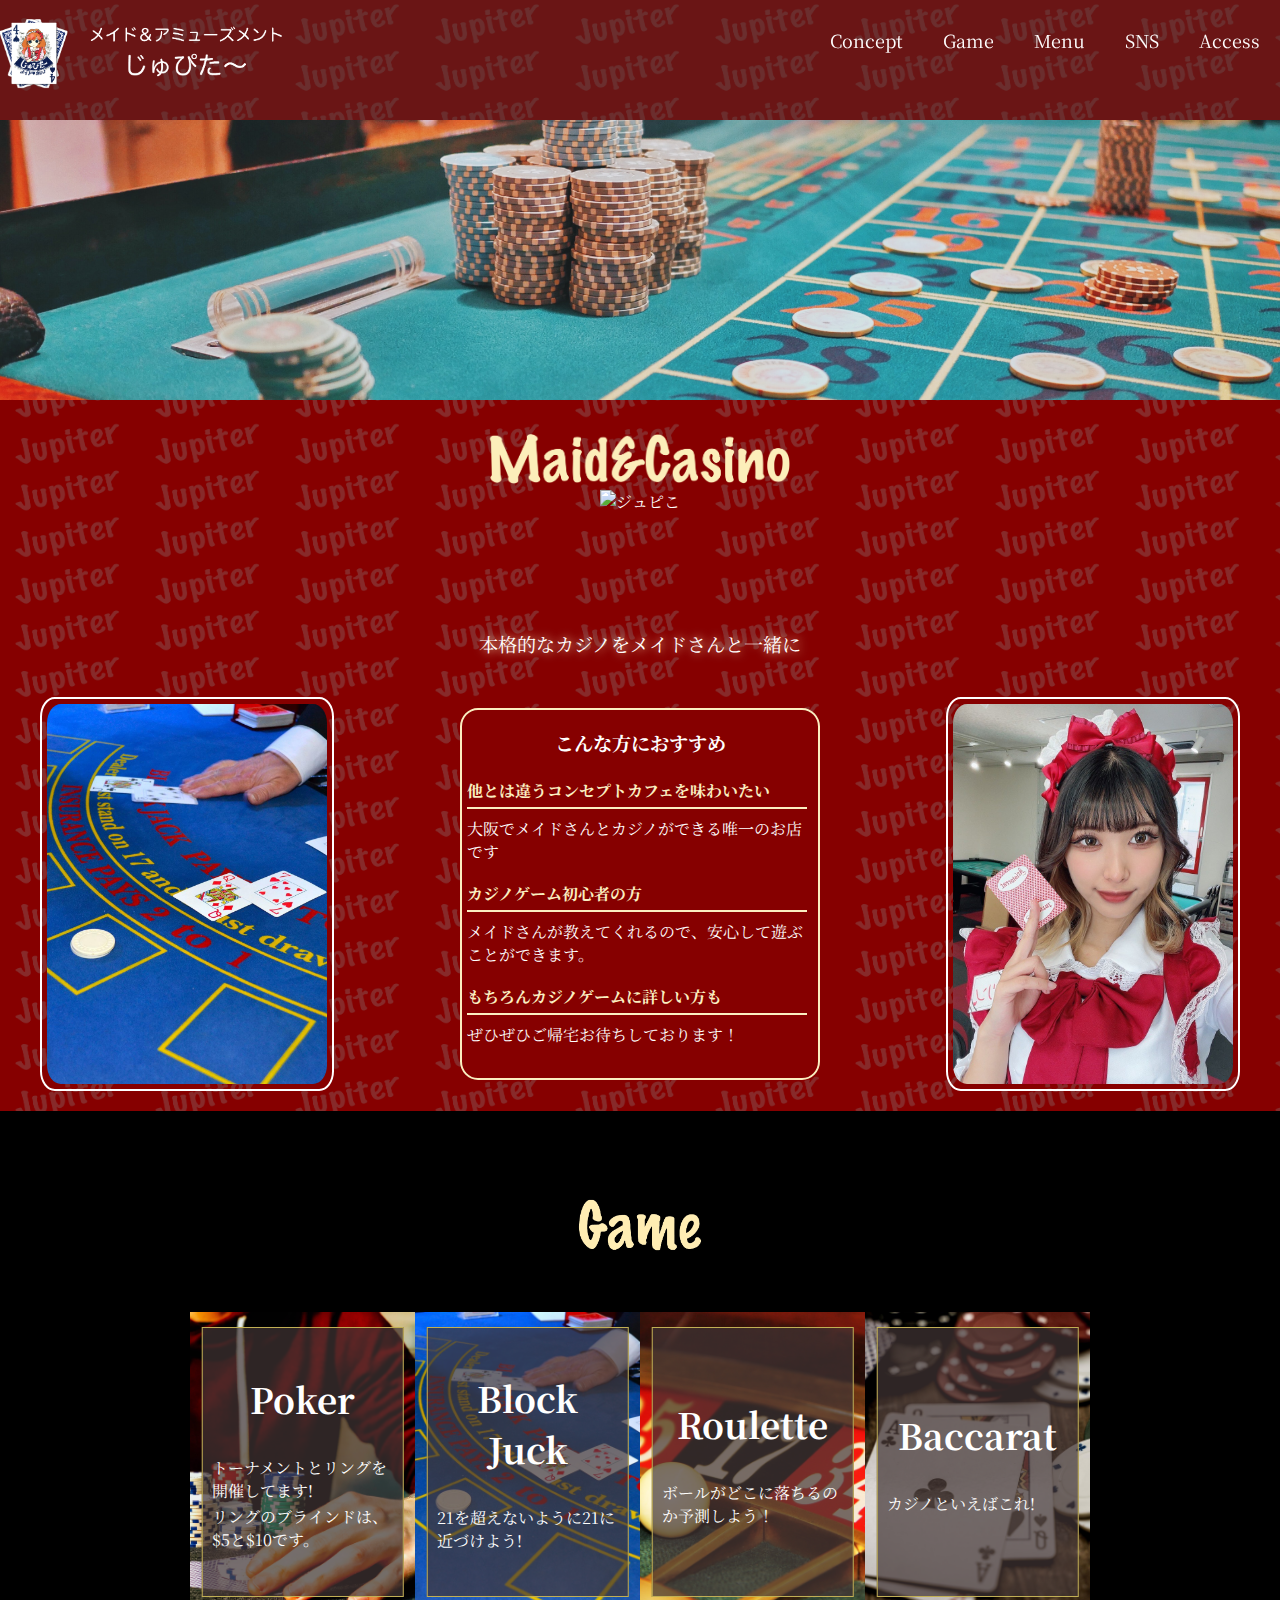
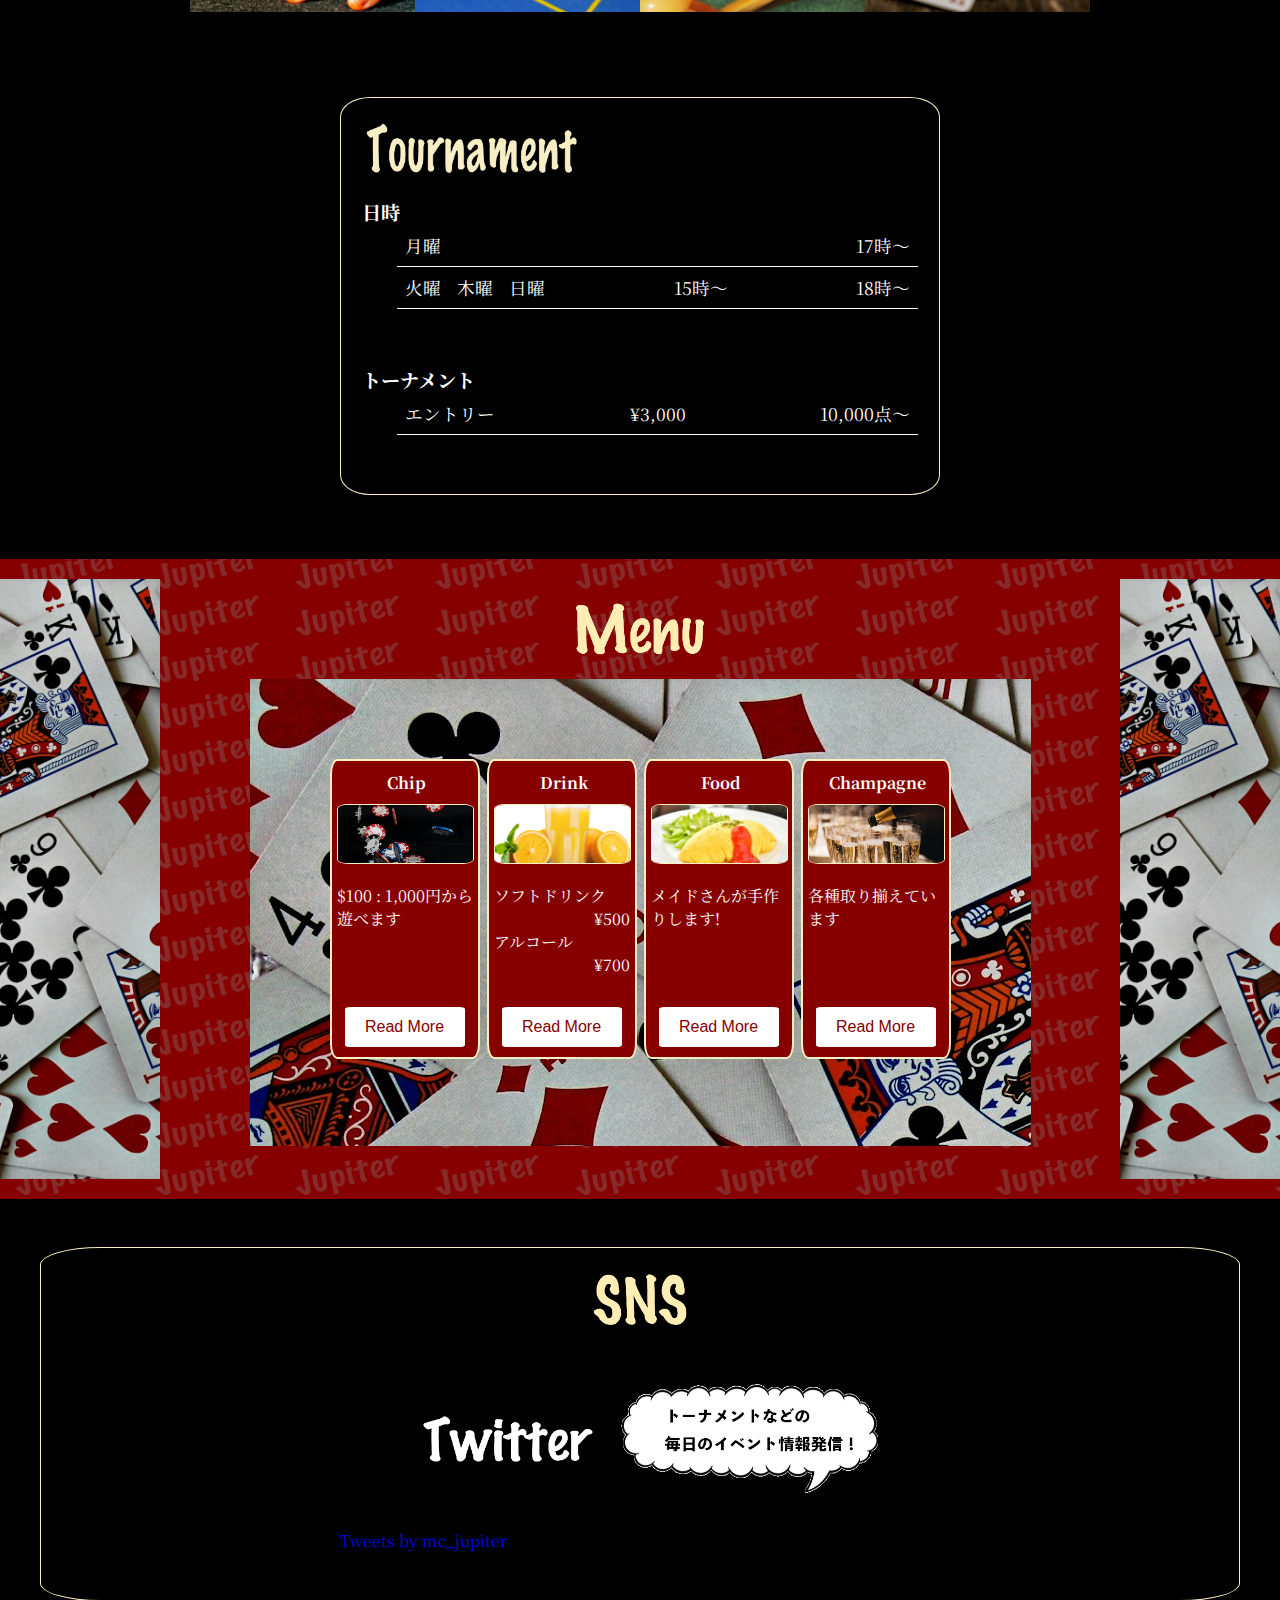
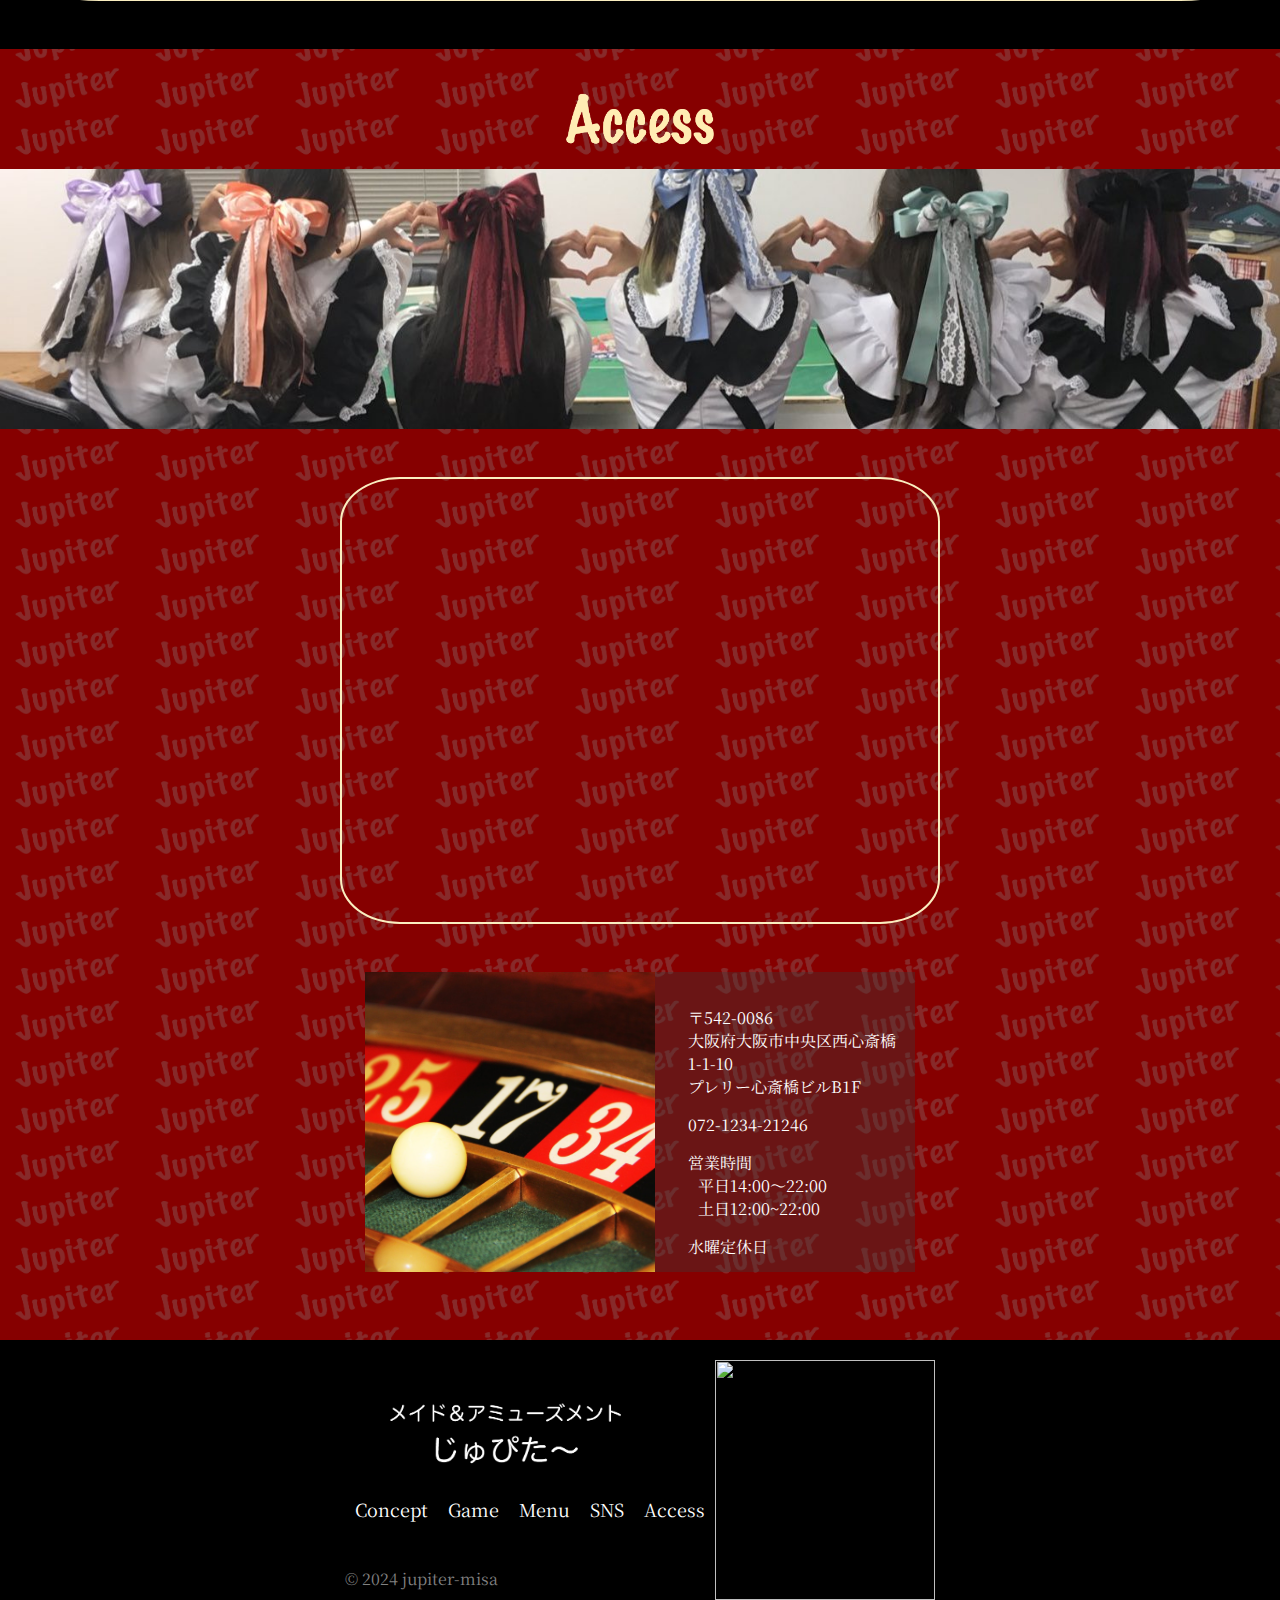
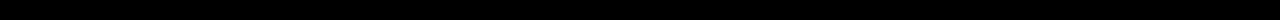
==== index.html @ d0848c35 "Add files via upload" ====
<!DOCTYPE html>
<html lang="en">
<head>
    <meta charset="UTF-8">
    <meta http-equiv="X-UA-Compatible" content="IE=edge">
    <meta name="viewport" content="width=device-width, initial-scale=1.0">
    <title>Document</title><link rel="preconnect" href="https://fonts.googleapis.com">
    <link rel="preconnect" href="https://fonts.gstatic.com" crossorigin>
    <link href="https://fonts.googleapis.com/css2?family=Noto+Serif+JP&display=swap" rel="stylesheet">
    <link
    rel="stylesheet"
    href="https://cdnjs.cloudflare.com/ajax/libs/font-awesome/6.1.1/css/all.min.css"
    integrity="sha512-KfkfwYDsLkIlwQp6LFnl8zNdLGxu9YAA1QvwINks4PhcElQSvqcyVLLD9aMhXd13uQjoXtEKNosOWaZqXgel0g=="
    crossorigin="anonymous"
    referrerpolicy="no-referrer"/>
    <link rel="stylesheet" href="css/styles.css" />

</head>
<body>
    <nav id="nav">
        <div class="nav-container">
          <div class="nav-name">
            <div class="nav-icon">
              <a href="./index.html"><img src="./img/top_icon-1.gif" alt=""></a>
            </div>
          </div>
          <div class="hum-menu">
            <div class="navber"></div>
          </div>
          <div class="nav-textbox">
            <div class="nav-contents">
              <ul>
                <li><a href="#top">concept</a></li>
                <li><a href="#game">game</a></li>
                <li><a href="./menu.html">menu</a></li>
                <li><a href="#sns">SNS</a></li>
                <li><a href="#access">access</a></li>
              </ul>
            </div>
            <div class="sns">
              <ul>
                <li>
                  <a href="https://www.instagram.com/jupiter.maid/"><i class="fa-brands fa-instagram"></i></a>
                </li>
                <li>
                  <a href="https://twitter.com/@mc_jupiter"><i class="fa-brands fa-twitter"></i></a>
                </li>
                <li>
                  <a href="https://www.facebook.com/jupiter.morinyan/?locale=ja_JP"><i class="fa-brands fa-facebook"></i></a>
                </li>
                <li>
                  <a href="https://ameblo.jp/maidcafe-jupiter/"><i class="fa-brands fa-blogger-b"></i></a>
                </li>
              </ul>
            </div>
          </div>
        </div>
      </nav>
      <div class="globalMenuSp">
        <ul>
            <li><a class="navberListLink1" href="#top">Concept</a></li>
            <li><a class="navberListLink1" href="#game">Game</a></li>
            <li><a class="navberListLink1" href="./menu.html">Menu</a></li>
            <li><a class="navberListLink1" href="#sns">SNS</a></li>
            <li><a class="navberListLink1" href="#access">Access</a></li>        
        </ul>
      </div>
    </div>
    
    <header>
      <div class="header-back-image">
      </div>
    </header>

    <section class="top">
      <div class="container">
          <div class="top-contents">
            <div class="top-h1">
              <img src="./img/h1-Maid&Casino_.png" alt="maid&casino">
            </div>
            <div class="top-image">
              <img src="./img/top-image.png" alt="ジュピこ">
            </div>
            <div class="top-text">
              <!-- <div class="heart"></div> -->
              <i class="fa-solid fa-heart" style="color: #ffedb3;"></i>              <div class="with-maid">本格的なカジノをメイドさんと一緒に</div>
              <i class="fa-solid fa-heart" style="color: #ffedb3;"></i>              <!-- <div class="heart"></div> -->
            </div>
          </div>
      </div>
    </section>

    <section class="concept" id="concept">
      <div class="concept-container container">
        <div class="concept-frame">
          <div class="concept-image none-img">
            <img src="./img/bj-image.jpg" alt="">
          </div>
        </div>
        <div class="concept-frame1">
          <div class="concept-content">
            <div class="concept-content-title">
              <i class="fa-solid fa-heart" style="color: #ffedb3;"></i>              <!-- <div class="heart heart-small"></div> -->
              <h2>こんな方におすすめ</h2>
              <i class="fa-solid fa-heart" style="color: #ffedb3;"></i>              <!-- <div class="heart heart-small"></div> -->
            </div>
            <div class="concept-textbox">
              <div class="concept-text">
                <div class="concept-text-people">
                  <i class="fa-regular fa-heart" style="color: #ffedb3;"></i>
                  <h3>他とは違うコンセプトカフェを味わいたい</h3>
                </div>
                <p>大阪でメイドさんとカジノができる唯一のお店です</p>
              </div>
              <div class="concept-text">
                <div class="concept-text-people">
                  <i class="fa-regular fa-heart" style="color: #ffedb3;"></i>
                  <h3>カジノゲーム初心者の方</h3>
                </div>
                <p>メイドさんが教えてくれるので、安心して遊ぶことができます。</p>
              </div>
              <div class="concept-text">
                <div class="concept-text-people">
                  <i class="fa-regular fa-heart" style="color: #ffedb3;"></i>
                  <h3>もちろんカジノゲームに詳しい方も</h3>
                </div>
                <p>ぜひぜひご帰宅お待ちしております！</p>
              </div>
            </div>
          </div>
        </div>
        <div class="concept-frame">
          <div class="concept-image none-img">
            <img src="./img/image102.jpeg" alt="">
          </div>
        </div>
      </div>
    </section> 

    <section class="game black" id="game">
      <div class="game-container container1">
        <div class="game-h2 h2">
          <img src="./img/h2-game.gif" alt="">
        </div>
        <div class="game-contents">
          <div class="game-content phonesize-game">
            <img src="./img/poker-image.jpg" alt="">
            <div class="game-names">
              <div class="game-name">
                <h3>poker</h3>
                <p>トーナメントとリングを開催してます!</p>
                <p>リングのブラインドは、$5と$10です。</p>
              </div>
            </div>
          </div>
          <div class="game-content phonesize-game">
            <img src="./img/bj-image.jpg" alt="">
            <div class="game-names">
              <div class="game-name">
                <h3>Block Juck</h3>
                <p>21を超えないように21に近づけよう!</p>
              </div>
            </div>
          </div>
          <div class="game-content phonesize-game">
            <img src="./img/roulette-image.jpg" alt="">
            <div class="game-names">
              <div class="game-name">
                <h3>Roulette</h3>
                <p>ボールがどこに落ちるのか予測しよう！</p>
              </div>
            </div>
          </div>
          <div class="game-content phonesize-game">
            <img src="./img/baccarat-image.jpg" alt="">
            <div class="game-names">
              <div class="game-name">
                <h3>Baccarat</h3>
                <p>カジノといえばこれ!</p>
              </div>
            </div>
          </div>
        </div>
        <div class="game-tournament-container">
          <div class="game-tournament-contents">
            <div class="game-tornament-content">
              <div class="h4">
                <img src="./img/tournament.png" alt="">
              </div>
              <div class="game-tournament-abouts">
                <div class="game-tournament-about">
                  <h4>日時</h4>
                  <div class="game-tournament-details">
                    <div class="game-tournament-detail">
                      <div class="game-tournament-day">月曜</div>
                      <div class="game-tournament-day">17時〜</div>
                    </div>
                    <div class="game-tournament-detail">
                      <div class="game-tournament-date">
                        <div class="game-tournament-day">火曜</div>
                        <div class="game-tournament-day">木曜</div>
                        <div class="game-tournament-day">日曜</div>
                      </div>
                      <div class="game-tournament-day">15時〜</div>
                      <div class="game-tournament-day">18時〜</div>
                    </div>
                  </div>
                </div>
                <div class="game-tournament-abouts">
                  <div class="game-tournament-about">
                    <h4>トーナメント</h4>
                    <div class="game-tournament-details">
                      <div class="game-tournament-detail">
                        <div class="game-tournament-day">エントリー</div>
                        <div class="game-tournament-day">¥3,000</div>
                        <div class="game-tournament-day">10,000点〜</div>
                      </div>
                    </div>
                  </div>
                </div>
            </div>
          </div>
        </div>
      </div>

      </div>
    </section>

    <section class="menu" id="menu">
      <div class="menu-container container">
        <div class="menu-contents">
          <div class="menu-side-image none-img">
            <img src="./img/menu-side-image.jpg">
          </div>
          <div class="menu-main">
            <div class="menu-h2 h2">
              <img src="./img/h2-menu.gif" alt="">
            </div>
            <div class="menu-main-contents">
              <div class="menu-details">
                <div class="menu-deatail-phone">
                  <div class="menu-detail" onclick="location.href='./menu.html';">
                    <div class="menu-h3">
                      <i class="fa-solid fa-heart" style="color: #ffedb3;"></i>
                      <h3>Chip</h3>
                    </div>
                    <div class="menu-about">
                      <div class="menu-detail-image">
                        <img src="./img/menu-detail-image.jpg">
                      </div>
                      <div class="menu-detail-messages">
                        <div class="menu-detail-message">$100 : 1,000円から遊べます</div>
                      </div>
                    </div>
                    <a href="./menu.html">
                      <button>Read More</button>
                    </a>
                  </div>
                  <div class="menu-detail md-left" onclick="location.href='./menu.html';">
                    <div class="menu-h3">
                      <i class="fa-solid fa-heart" style="color: #ffedb3;"></i>
                      <h3>Drink</h3>
                    </div>
                    <div class="menu-about">
                      <div class="menu-detail-image">
                        <img src="./img/menu-detail-image-drink.jpg">
                      </div>
                      <div class="menu-detail-messages">
                        <div class="menu-detail-message">
                          <div class="menu-detail-drink">
                            <div class="menu-drink">ソフトドリンク</div>
                            <div class="menu-drink-price">¥500</div>
                          </div>
                          <div class="menu-detail-drink">
                            <div class="menu-drink">アルコール</div>
                            <div class="menu-drink-price">¥700</div>
                          </div>
                        </div>
                      </div>
                    </div>
                    <a href="./menu.html">
                      <button>Read More</button>
                    </a>
                  </div>
                </div>
                <div class="menu-deatail-phone">
                  <div class="menu-detail md-left1" onclick="location.href='./menu.html';">
                    <div class="menu-h3">
                      <i class="fa-solid fa-heart" style="color: #ffedb3;"></i>
                      <h3>Food</h3>
                    </div>
                    <div class="menu-about">
                      <div class="menu-detail-image">
                        <img src="./img/menu-detail-image-food.jpg">
                      </div>
                      <div class="menu-detail-messages">
                        <div class="menu-detail-message">メイドさんが手作りします!</div>
                      </div>
                    </div>
                    <a href="./menu.html">
                      <button>Read More</button>
                    </a>
                  </div>
                  <div class="menu-detail md-left" onclick="location.href='./menu.html';">
                    <div class="menu-h3">
                      <i class="fa-solid fa-heart" style="color: #ffedb3;"></i>
                      <h3>Champagne</h3>
                    </div>
                    <div class="menu-about">
                      <div class="menu-detail-image">
                        <img src="./img/menu-detail-image-chip-champagne .jpg">
                      </div>
                      <div class="menu-detail-messages">
                        <div class="menu-detail-message">各種取り揃えています</div>
                      </div>
                    </div>
                    <a href="./menu.html">
                      <button>Read More</button>
                    </a>
                  </div>
                </div>
              </div>
            </div>
          </div>
          <div class="menu-side-image none-img">
            <img src="./img/menu-side-image.jpg">
          </div>
        </div>
        
      </div>
    </section>


    <section class="sns black" id="sns">
      <div class="sns-container container">
        <div class="sns-border">
          <div class="h2">
            <img src="./img/h2-sns.gif" alt="">
          </div>
          <div class="sns-contents">
            <div class="sns-content">
              <div class="sns-sub-title">
                <div class="h3">
                  <img src="./img/h3-twitter.gif" alt="">
                </div>
                <div class="sns-memo">
                  <img src="./img/twitter-memo02.gif" alt="">
                </div>
              </div>
              <div class="sns-timeline">
                <a class="twitter-timeline" href="https://twitter.com/mc_jupiter?ref_src=twsrc%5Etfw%7Ctwcamp%5Eembeddedtimeline%7Ctwterm%5Escreen-name%3Amc_jupiter%7Ctwcon%5Es1_c1" data-height="400px">Tweets by mc_jupiter</a> <script async src="https://platform.twitter.com/widgets.js" charset="utf-8"></script>
                <!-- <a class="twitter-timeline" href="https://twitter.com/mc_jupiter?ref_src=twsrc%5Etfw%7Ctwcamp%5Eembeddedtimeline%7Ctwterm%5Escreen-name%3Amc_jupiter%7Ctwcon%5Es1_c1"  data-height="400px">Tweets by mc_jupiter</a> <script async src="https://platform.twitter.com/widgets.js" charset="utf-8"></script> -->
                <!-- <a class="twitter-timeline" href="https://twitter.com/mc_jupiter?ref_src=twsrc%5Etfw"  data-height="400px">Tweets by mc_jupiter</a> <script async src="https://platform.twitter.com/widgets.js" charset="utf-8"></script> -->
              </div>
            </div>
          </div>
        </div>
      </div>
    </section>  

    <section class="access" id="access">
      <div class="access-container container">
        <div class="h2">
          <img src="./img/h2-access.gif" alt="">
        </div>
        <div class="access-top-image">
          <img src="./img/access-image.jpeg">
        </div>
        <div class="access-contents">
          <div class="access-map" onclick="redirectToURL()">
            <iframe src="https://www.google.com/maps/embed?pb=!1m18!1m12!1m3!1d3281.806631156342!2d135.50384201511605!3d34.65958608044506!2m3!1f0!2f0!3f0!3m2!1i1024!2i768!4f13.1!3m3!1m2!1s0x6000e767fdd40cbf%3A0xcb846ecc458a214d!2z44CSNTU2LTAwMDUg5aSn6Ziq5bqc5aSn6Ziq5biC5rWq6YCf5Yy65pel5pys5qmL77yU5LiB55uu77yX4oiS77yS77yWIOODr-ODs-ODgOODvDPjg5Pjg6sgNGY!5e0!3m2!1sja!2sjp!4v1678779940570!5m2!1sja!2sjp" width="100%" height="100%" style="border:0;" allowfullscreen="" loading="lazy" referrerpolicy="no-referrer-when-downgrade"></iframe>
          <!-- <img src="./img/access-map.png"> -->
          </div>
          <div class="access-info">
            <div class="access-info-image">
              <img src="./img/access-info-image.jpg" alt="">
            </div>
            <div class="access-info-details">
              <div class="access-info-detail">
                <i class="fa-solid fa-location-dot"></i>
                <div class="access-info-box">
                  <span>〒542-0086</span>
                  <span>大阪府大阪市中央区西心斎橋<br>1-1-10</span>
                  <span>プレリー心斎橋ビルB1F</span>
                </div>
              </div>
              <div class="access-info-detail">
                <i class="fa-solid fa-phone"></i>
                <div class="access-info-box">
                  <span>072-1234-21246</span>
                </div>
              </div>
              <div class="access-info-detail">
                <i class="fa-solid fa-clock"></i>
                <div class="access-info-box">
                  <span>営業時間</span>
                  <div class="access-info-open">
                    <span>平日14:00〜22:00</span>
                    <span>土日12:00~22:00</span>
                  </div>
                </div>
              </div>
              <div class="access-info-detail">
                <i class="fa-solid fa-xmark"></i>
                <div class="access-info-box">
                  <span>水曜定休日</span>
                </div>
              </div>
            </div>
          </div>
        </div>
      </div>
    </section>

    <footer>
      <div class="footer-container container" >
        <div class="footer-contents ">
          <div class="footer-icon">
            <a href="./index.html"><img src="./img/footer-icon.gif" alt=""></a>
          </div>
          <div class="footer-nav ">
            <ul>
              <li><a href="./index.html#top">concept</a></li>
              <li><a href="./index.html#game">game</a></li>
              <li><a href="./menu.html">menu</a></li>
              <li><a href="./index.html#sns">SNS</a></li>
              <li><a href="./index.html#access">access</a></li>
            </ul>
          </div>
          <div class="footer-sns ">
            <ul>
              <li>
                <a href="https://www.instagram.com/jupiter.maid/"><i class="fa-brands fa-instagram"></i></a>
              </li>
              <li>
                <a href="https://twitter.com/@mc_jupiter"><i class="fa-brands fa-twitter"></i></a>
              </li>
              <li>
                <a href="https://www.facebook.com/jupiter.morinyan/?locale=ja_JP"><i class="fa-brands fa-facebook"></i></a>
              </li>
              <li>
                <a href="https://ameblo.jp/maidcafe-jupiter/"><i class="fa-brands fa-blogger-b"></i></a>
              </li>
            </ul>
            <div class="c">© 2024 jupiter-misa</div>
          </div>
        </div>
        <div class="footer-image">
          <a href="./index.html"><img src="./img/jupiter-icon.png" alt=""></a>
        </div>
      </div>
    </footer>


    <script src="js/nav.js"></script>

    <script src="https://code.jquery.com/jquery-3.5.1.min.js"></script>
    <script src="js/app.js"></script>
    <script src="hum.js"></script>
    <script src="redirect.js"></script>


</body>
</html>
---- css/styles.css ----
@import "./nav.css";
@import "./menu.css";


* {
  padding: 0;
  margin: 0;
  box-sizing: border-box;
  list-style: none;
  text-decoration: none;
}

:root {
  --backMainRed: #860000;
  --backMainBlack: #000;
  --backSubWhite: #fff;
  --fontMainColor: #fff;
  --fontSubColor: #faeec0;
  --fontSubRed: #860000;
  --fontSubBlack: #000;

}

body {
  width: 100vw;
  background-color: var(--backMainRed);
  color: var(--fontMainColor);
  font-family: 'Noto Serif JP', serif;
  font-size: 16px;
  background-image: url(../img/jupiter.png);
  background-size: 140px;
}

.black {
  width: 100vw;
  background-color: var(--backMainBlack);
  

} 

h2 {
  font-size: 1.2rem;
  color: var(--fontMainColor);
  text-transform: capitalize;
  text-align: center;
  /* height: 30px; */
  /* background-color: aqua; */
}

h3 {
  color: var(--fontMainColor);
  text-transform: capitalize;
  /* text-align: center; */
  font-size: 16px;
}

h4 {
  font-size: 1.2rem;
  font-weight: bold;
}

.h2 {
  width: 220px;
  height: 100px;
  text-align: center;
  margin: 0 auto;
}

.h2 img {
  width: 100%;
  height: 100%;
  object-fit: cover;
}

.h3 {
  width: 220px;
  height: 100px;

}

.h3 img {
  width: 100%;
  height: 100%;
  object-fit: cover;

}

.h4 {
  width: 220px;
  height: 60px;
}

.h4 img {
  width: 100%;
  height: 100%;
  object-fit: cover;
}

.container {
  align-items: center;
  /* text-align: center; */
  max-width: 1280px;
  margin: 0 auto;
  padding: 20px 0;
}

.heart {
  width: 40px;  /* 正方形を作る */
  height: 40px; /* 正方形を作る */
  position: relative;/* 基準位置とする */
}
.heart::before,
.heart::after {
  content: "";  /* 疑似要素に必須 */
  width: 50%;   /* ハートの丸い部分の大きさにかかわる */
  height: 80%;  /* ハートの高さにかかわる */
  background: var(--fontSubColor); /* ハートの色 */
  border-radius: 25px 25px 0 0; /* ハートの半円を生成 */
  display: block; /* ブロック要素にする */
  position: absolute; /* 相対位置に指定 */
}
.heart::before {
  transform: rotate(-45deg); /* 左に回転 */
  left: 14%;                 /* 左からの位置を指定 */
}
.heart::after {
  transform: rotate(45deg);  /* 右に回転 */
  right: 14%;                /* 右からの位置を指定 */
}

.heart-small {
  width: 25px;  /* 正方形を作る */
  height: 25px;
}




/*  =================nav-start=====================*/

nav {
  width: 100vw;
  position: fixed;
  z-index: 2000;
  height: 120px;
  top: 0;
  left: 50%;
  transform: translateX(-50%);
  background-color: rgba(66, 53, 53, 0.4);
  /* opacity: 0.3; */


}

.nav-container {
  max-width: 1280px;
  margin: 0 auto;
  /* padding: 0.8rem 1.1rem; */
  display: flex;
  justify-content: space-between;
  text-align: center;
  align-items: center;
  
}

.hum-menu {
  display: none;
}

.nav-icon {
  width: 310px;
  height: 100px;
}

.nav-icon img {
  width: 100%;
  height: 100%;
  object-fit: cover;
}

.jupiter {
  margin-left: 8px;
}

h1 {
  font-size: 1.5rem;
}

.nav-contents ul {
  display: flex;
  justify-content: right;
}

.nav-contents ul li {
  color: var(--fontMainColor);
  margin: 5px 20px;
  font-size: 18px;
}

.nav-contents ul li:hover {
  border-bottom: 1px solid var(--fontSubColor);
  margin-bottom: 2px;
}

.nav-contents ul li a {
  color: var(--fontMainColor);
  text-transform: capitalize;
}

.nav-contents ul li a:hover {
  color: var(--fontSubColor);
}

.sns ul {
  display: flex;
  justify-content: right;
  font-size: 30px;
  margin: 10px 20px;
}

.sns ul li {
  margin: 0 20px;
}

.sns ul li a {
  color: var(--fontMainColor);
}

.sns ul li a i:hover {
  color: var(--fontSubColor);
}

/* ===================nav-end=============================== */



/* ===================header-start============================ */

header {
  margin-top: 120px;
}

.header-back-image {
  position: relative;
  width: 100%;
  height: 280px;
  background-image: url("../img/main-image.jpg");
  background-size: cover;
  background-position: 50%;
}

/* ===================header-end============================ */

/* ===================top-start============================ */


.top-h1 {
  width: 310px;
  height: 70px;
  text-align: center;
  margin: 0 auto;
  align-items: center;
}

.top-h1 img {
  width: 100%;
  height: 100%;
  object-fit: cover;
}

.top-image {
  width: 140px;
  height: 140px;
  text-align: center;
  margin: 0 auto;
  align-items: center;
}

.top-image img {
  width: 100%;
  height: 100%;
  object-fit: cover;
}

.with-maid {
  color: var(--fontMainColor);
  padding: 0 0.1rem;
  font-size: 1.2rem;
  text-transform: capitalize;
  text-align: center;
  text-shadow: var(--fontSubColor) 1px 0 10px;
}

.top-text {
  display: flex;
  justify-content: center;
  align-items: center;
}

/* ===================top-end============================ */


/* ===================concept-start=============================/ */


.concept-container {
  display: flex;
  justify-content: space-between;
  align-items: center;
  max-width: 1200px;
}

.concept-frame {
  border: var(--fontMainColor) 2px solid;
  border-radius: 5%;
}

.concept-image {
  max-width: 280px;
  height: 380px;
  margin: 5px;
}

.concept-image img {
  width: 100%;
  height: 100%;
  border-radius: 5%;
  object-fit: cover;
}

.concept-frame1 {
  max-width: 360px;
  border: var(--fontSubColor) 2px solid;
  border-radius: 5%;
  background-color: var(--backMainRed);
}

.concept-content {
  padding: 0.8rem 0.3rem;
}

.concept-content-title {
  display: flex;
  justify-content: center;
  align-items: center;
  text-align: center;
  padding: 0.4rem 0 0.2rem 0;
}


.concept-text {
  margin: 1.2rem 0;
  text-align: left;
}

.concept-text-people {
  margin-bottom: 8px;
  width: 340px;
  text-align: left;
  border-bottom: 2px solid var(--fontSubColor); /* 下線のスタイルを指定 */
  /* background-color: aqua; */

}

.concept-text-people h3 {
  display: inline-block; /* 複数行にまたがる要素に下線を引くために必要 */
  padding-bottom: 5px; 
  color: var(--fontSubColor);
}

/* ===================concept-end=============================/ */

/* ====================game-start================= */

.game-container {
  padding: 4rem 0;
  display: flex;
  justify-content: space-between;
  align-items: center;
  flex-direction: column;
  min-height: 600px;
}

.game-contents {
  display: flex;
  justify-content: center;
  align-items: center;
  width: 100%;
  background-image: url(../img/game_menu.jpg);
  background-size: cover;
  background-position: 50%;
  padding: 2.3rem 0;
}

.game-content {
  width: calc(900px/4);
  height: 300px;
  background-size: cover;
  position: relative;

  /* margin: 0 1.2rem; */
}

.game-content img {
  width: 100%;
  height: 100%;
  object-fit: cover;

}

.game-names {
  width: 90%;
  height: 90%;
  background-color: rgba(66, 53, 53, 0.7);
  border: 1px solid rgb(193, 175, 84);
  text-align: center;
  position: absolute;
  top:50%;
  left:50%;
  transform:translate(-50%,-50%);
}

.game-name  {
  width: 90%;
  position:absolute;
  top:50%;
  left:50%;
  transform:translate(-50%,-50%);
}

.game-name h3 {
  font-size: 2.2rem;
  padding-bottom: 1.8rem;

}

.game-name p {
  text-align: left;
  padding-top: 3px;
}

.game-tournament-container {
  margin-top: 3rem;
  border: 1px solid var(--fontSubColor);
  width: 600px;
  border-radius: 5%;
  padding: 1.3rem;
  /* background-color: aqua; */

}

.game-tournament-abouts {
  /* margin-left: 2rem; */
  padding-top: 1.2rem  ;
  font-size: 1.1rem;
  /* background-color: green; */
}

.game-tournament-about {
  margin-bottom: 1.2rem;
  padding-bottom: 1.2rem;
  /* background-color: pink; */
}

.game-tournament-detail {
  display: flex;
  justify-content: space-between;
  border-bottom: 1px solid var(--fontMainColor);
  margin-left: 2.2rem;
}

.game-tournament-date {
  display: flex;
  justify-content: space-between;
}

.game-tournament-day {
  padding: 0.5rem;
  /* background-color: red; */
}
/* ======================game-end==================== */


/* ======================menu-start================= */

.md-left {
  margin-left: 7px;
}

.md-left1 {
  margin-left: 7px;
}

.menu-container {
  /* text-align: left; */
  padding-bottom: 4rem;
  align-items: center;
  /* text-align: center; */
  margin: 0 auto;
  padding: 20px 0;
  
}

.menu-contents {
  display: flex;
  justify-content: space-between;
}

.menu-side-image {
  width: 160px;
  height: 600px;
}

.menu-side-image img {
  width: 100%;
  height: 100%;
  object-fit: cover;
}

.menu-main {
  margin: 0 auto;
}

.menu-details {
  display: flex;
  justify-content: space-between;
  background-image: url(../img/menu-main-image.jpg);
  padding: 5rem;
  /* background-color: #000; */
  /* background-color: rgba(rgb(0, 0, 0), rgb(0, 0, 0), rgb(0, 0, 0), 100); */
}

.menu-deatail-phone {
  display: flex;
  justify-content: space-between;
  margin-bottom: 7px;
}

.menu-detail {
  max-width: 150px;
  border: solid 2px var(--fontSubColor);
  border-radius: 5%;
  background-color: var(--backMainRed);
  text-align: center;
  /* padding-bottom: 13px; */
  padding: 0 5px;
  height: 300px;
  position: relative;
  /* display: flex; flexboxを使用して子要素を配置 */
  /* flex-direction: column; 子要素を縦方向に配置 */
  /* justify-content: space-between; 子要素を均等に配置 */
}

.menu-detail:hover {
  background-color: var(--backMainBlack);
}


.menu-h3 {
  display: flex;
  justify-content: center;
  padding: 10px 0;
  text-align: center;
  align-items: center;
} 

.menu-h3 h3{
  /* font-size: 1rem; */
  margin-left: 4px;
  font-weight: bold;
}

.menu-detail-image {
  width: 137px;
  height: 60px;
  margin: 0 auto;
}

.menu-detail-image img {
  width: 100%;
  height: 100%;
  object-fit: cover;
  border-radius: 8%;
  border: solid 1px var(--fontSubColor);
}

.menu-detail-messages {
  margin: 20px 0;
  text-align: left;
}



.menu-drink {
  text-align: left;
}

.menu-drink-price {
  text-align: right;
}

.menu-detail button {
  width: 120px;
  height: 40px;
  color: var(--fontSubRed);
  background-color: var(--backSubWhite);
  /* padding: 8px 20px; */
  border: solid 1px var(--fontMainColor);
  border-radius: 5%;
  font-size: 1rem;
  /* margin-bottom: 10px; ボタンと下部のスペースを作成 */
  position: absolute;
  bottom: 10px; /* Adjust this value to position the button */
  left: 50%;
  transform: translateX(-50%);
}

.menu-detail button:hover {
  color: var(--backSubWhite);
  background-color: var(--fontSubBlack);
}

/* ======================menu-end==================== */


/* ======================sns-start==================== */

.sns-container {
  padding: 3rem 10px;
}



.sns-border {
  max-width: 1200px;
  margin: 0 auto;
  border: 1px solid var(--fontSubColor);
  border-radius: 5%;

}

.sns-sub-title {
  display: flex;
  justify-content: center;
  padding:2.2rem 0;
  align-items: center;
}

.sns-memo {
  width: 270px;
  height:110px;
}

.sns-memo img {
  width: 100%;
  height: 100%;
  object-fit: cover;
}

.sns-timeline {
  max-width: 600px;
  margin: 0 auto;
  padding-bottom: 3rem;
}

/* ======================sns-end==================== */


/* ======================access-start==================== */

.access-container {
  max-width: 100%;

}

.access-top-image {
  width: 100vw;
  height: 260px;

}

.access-top-image img {
  width: 100%;
  height: 100%;
  object-fit: cover;
}


.access-map {
  padding: 1.2rem;
  border: 2px solid var(--fontSubColor);
  border-radius: 10%;
  width:600px;
  margin: 3rem auto;
  /* height: 400px; */
}

.access-map img {
  width: 100%;
  height: 100%;
  object-fit: cover;
  border-radius: 10%;
  border: 2px solid var(--fontSubColor);

}

.access-map iframe {
  height:400px;
  border-radius: 10%;
}

.access-info {
  display: flex;
  justify-content: center;
  margin: 3rem;
}

.access-info-image {
  width: 290px;
  height: 300px;
}

.access-info-image img {
  width: 100%;
  height: 100%;
  object-fit: cover;
}

.access-info-details {
  text-align: left;
  background-color: rgba(66, 53, 53, 0.4);
  padding: 1.2rem;
  height: 300px;
}

.access-info-detail {
  display: flex;
  justify-content: left;
  margin: 15px 0;
  
  /* align-items: center; */
}

.access-info-detail i {
  color: var(--fontSubColor);
}


.access-info-box {
  display: flex;
  flex-direction: column;
  margin-left: 13px;
}

.access-info-box span {
  display: block; /* テキストをブロック要素として配置 */
  /* margin-bottom: 5px; 必要に応じて調整 */
}

.access-info-open {
  display: flex;
  flex-direction: column;
  margin-left: 10px;
}


/* 
.access-info table {
  text-align: left;
  background-color: rgba(66, 53, 53, 0.4);
  padding: 1.2rem;
}


.access-info table tr td {
  display: table-cell;
  vertical-align: top;
}

.access-info table tr td span{
  display: block;
}

.access-info table tr td i {
  color: var(--fontSubColor);
} */

/* ======================access-end==================== */


/* ======================footer-start==================== */

footer {
  background-color: var(--backMainBlack);
}

.footer-container {
  display: flex;
  justify-content: center;
}

.footer-icon {
  width: 330px;
  height: 120px;
}

.footer-icon img {
  width: 100%;
  height: 100%;
  object-fit: cover;
} 


.footer-nav ul {
  display: flex;
  justify-content: left;
}

.footer-nav ul li {
  color: var(--fontMainColor);
  margin: 5px 10px;
  font-size: 18px;
}

.footer-nav ul li:hover {
  border-bottom: 1px solid var(--fontSubColor);
  margin-bottom: 2px;
}

.footer-nav ul li a {
  color: var(--fontMainColor);
  text-transform: capitalize;

}

.footer-nav ul li a:hover {
  color: var(--fontSubColor);
}

.footer-sns ul {
  display: flex;
  justify-content: left;
  font-size: 30px;
  padding: 20px 10px;
}

.footer-sns ul li {
  margin: 0 20px;
  
  
}


.footer-sns ul li a {
  color: var(--fontMainColor);
  
  
}

.footer-sns ul li a i:hover {
  color: var(--fontSubColor);
  
}

.footer-image {
  width: 220px;
  height: 240px;
}

.footer-image img {
  width: 100%;
  height: 100%;
  object-fit: cover;
}

.c {
  color: rgb(130, 130, 130);
}
/* ======================footer-end==================== */




@media screen and (max-width:480px) {


header {
  margin-top: 100px;
}

  body {
    font-size: 14px;
  }

  nav {
    height: 100px;
  }

  .heart {
    width: 20px;  /* 正方形を作る */
    height: 20px; /* 正方形を作る */
  }

  .nav-icon {
    width: 260px;
    height: 80px;
  }

  .nav-textbox {
    display: none;
  }

    
  .hum-menu {
    display: block;
    font-size: 1rem;
  }

  .with-maid {
    font-size: 1.1rem;
    /* padding: 0 1rem; */
  }

  .concept-container {
      flex-direction: column;
  }

  .concept-frame {
    border: none;
  }

  .none-img {
      display: none;
  }

  .game-contents {
    flex-direction: column;
    padding: 0;
    background-image: none;
  }

  .game-tournament-container {
  max-width: 360px;
  }

  .game-tournament-detail {
    margin-left: 0.8rem;
  }

  .phonesize-game {
    width: 380px;
    height: 220px;
    margin-bottom: 12px;
  }

  .tournament-image img {
    padding-top: 0;
  }

  .game-name p {
    text-align: center;

  }

  .menu-details {
    padding: 1.3rem;
    display: block;
  }

  .md-left1 {
    margin: 0;
  }

  .phone-size {
    width: 380px;
    padding-top: 20px;
  }

  .sns-memo {
    width: 170px;
    height: 70px;
  }

  .sns-border {
    max-width: 370px;
  }

  .sns-timeline {
  max-width: 330px;
  }

  .access-map {
    width:90%;
  }
  
  .access-map iframe{
    height:250px;
  }

  .access-info-image {
    margin: 0 auto;
    margin-bottom: 1.4rem;
  }
  
  .access-info {
    display: block;
  }

  .footer-image {
    display: none;
  } 

  .access-top-image {
    height: 100px;
  }

}
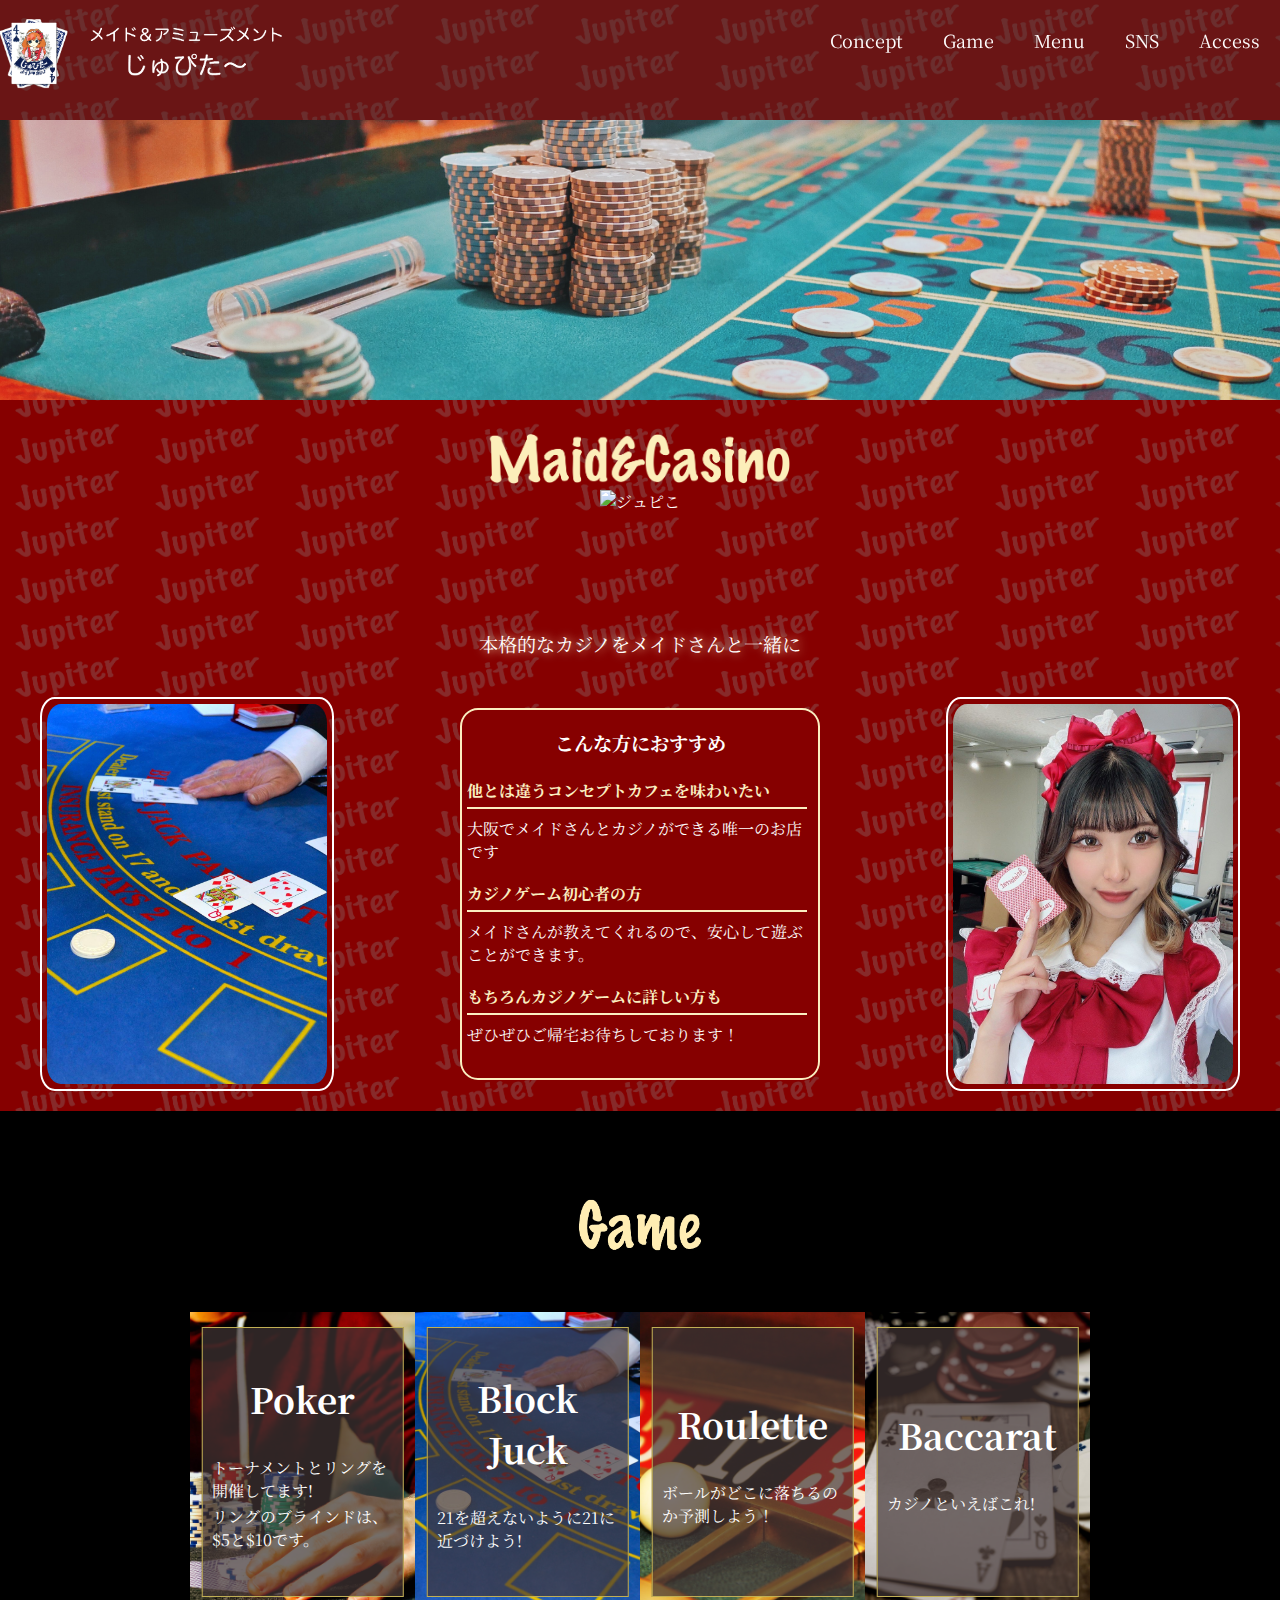
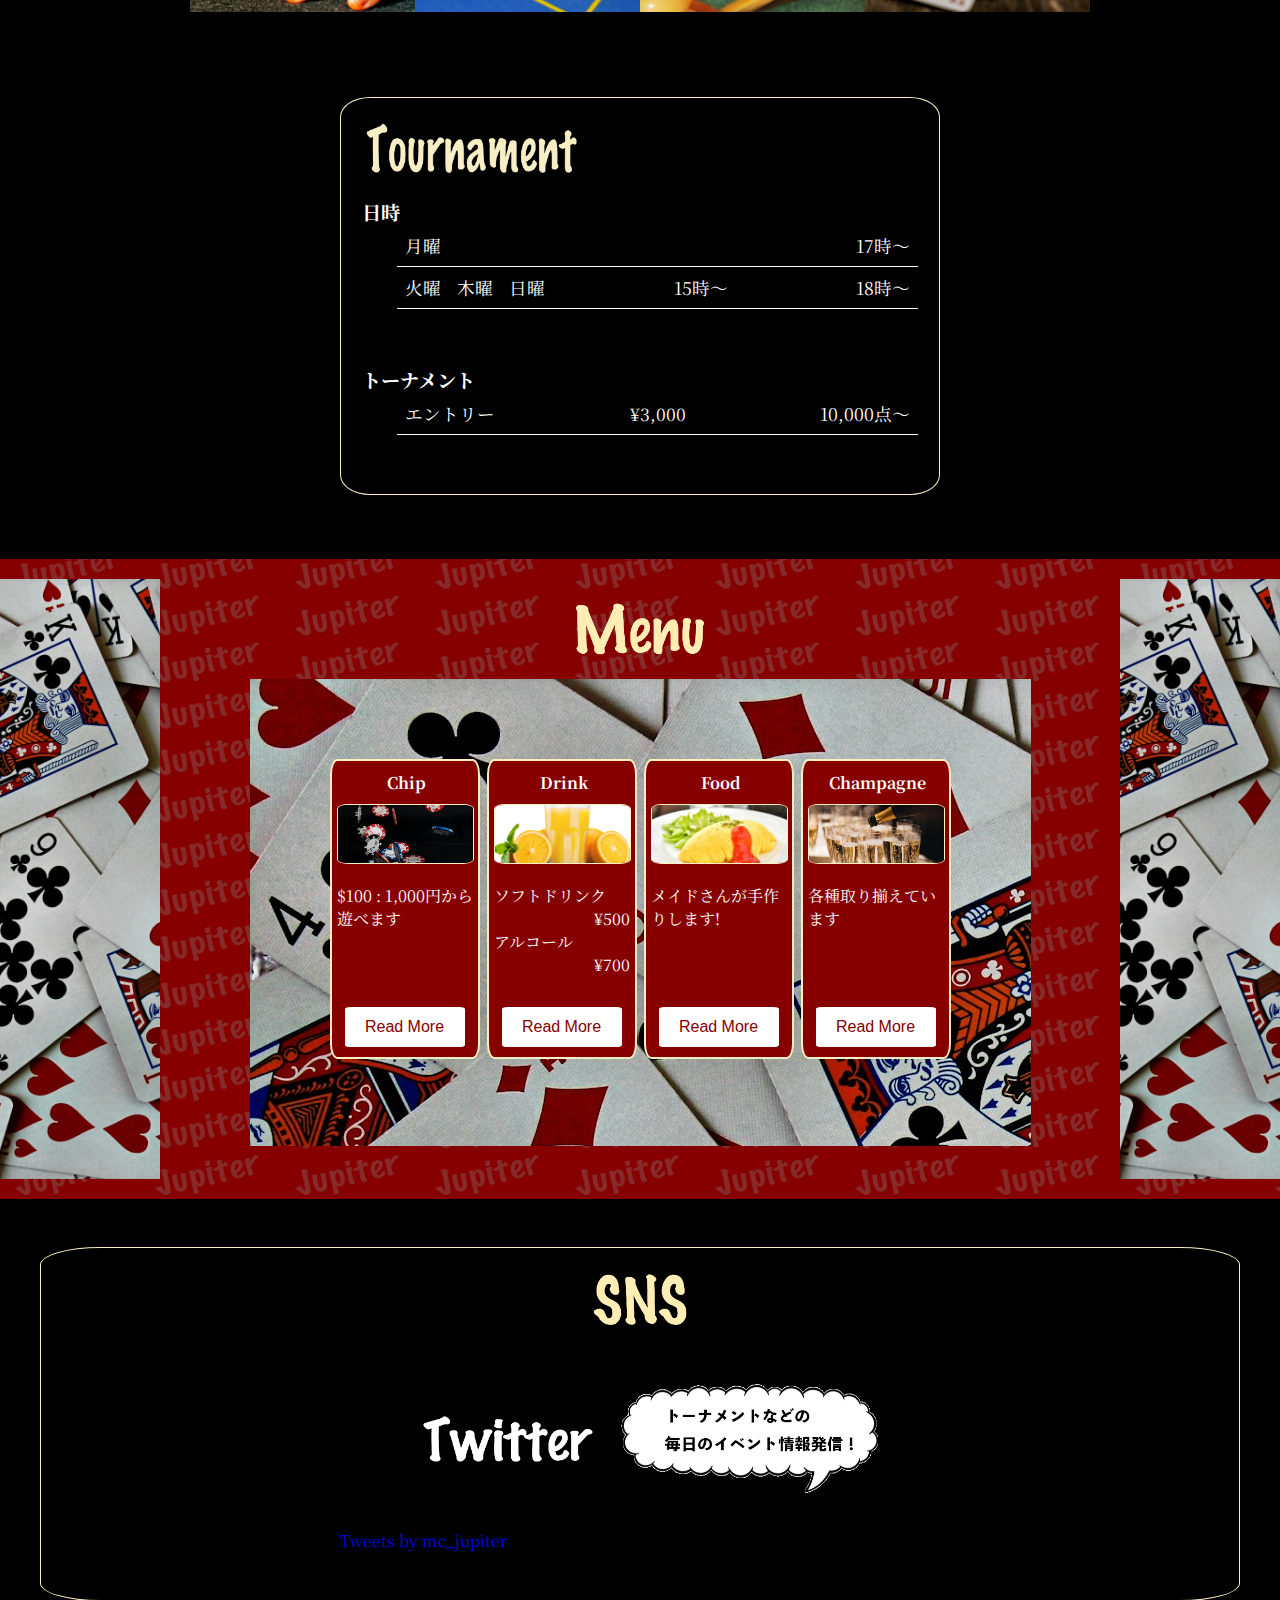
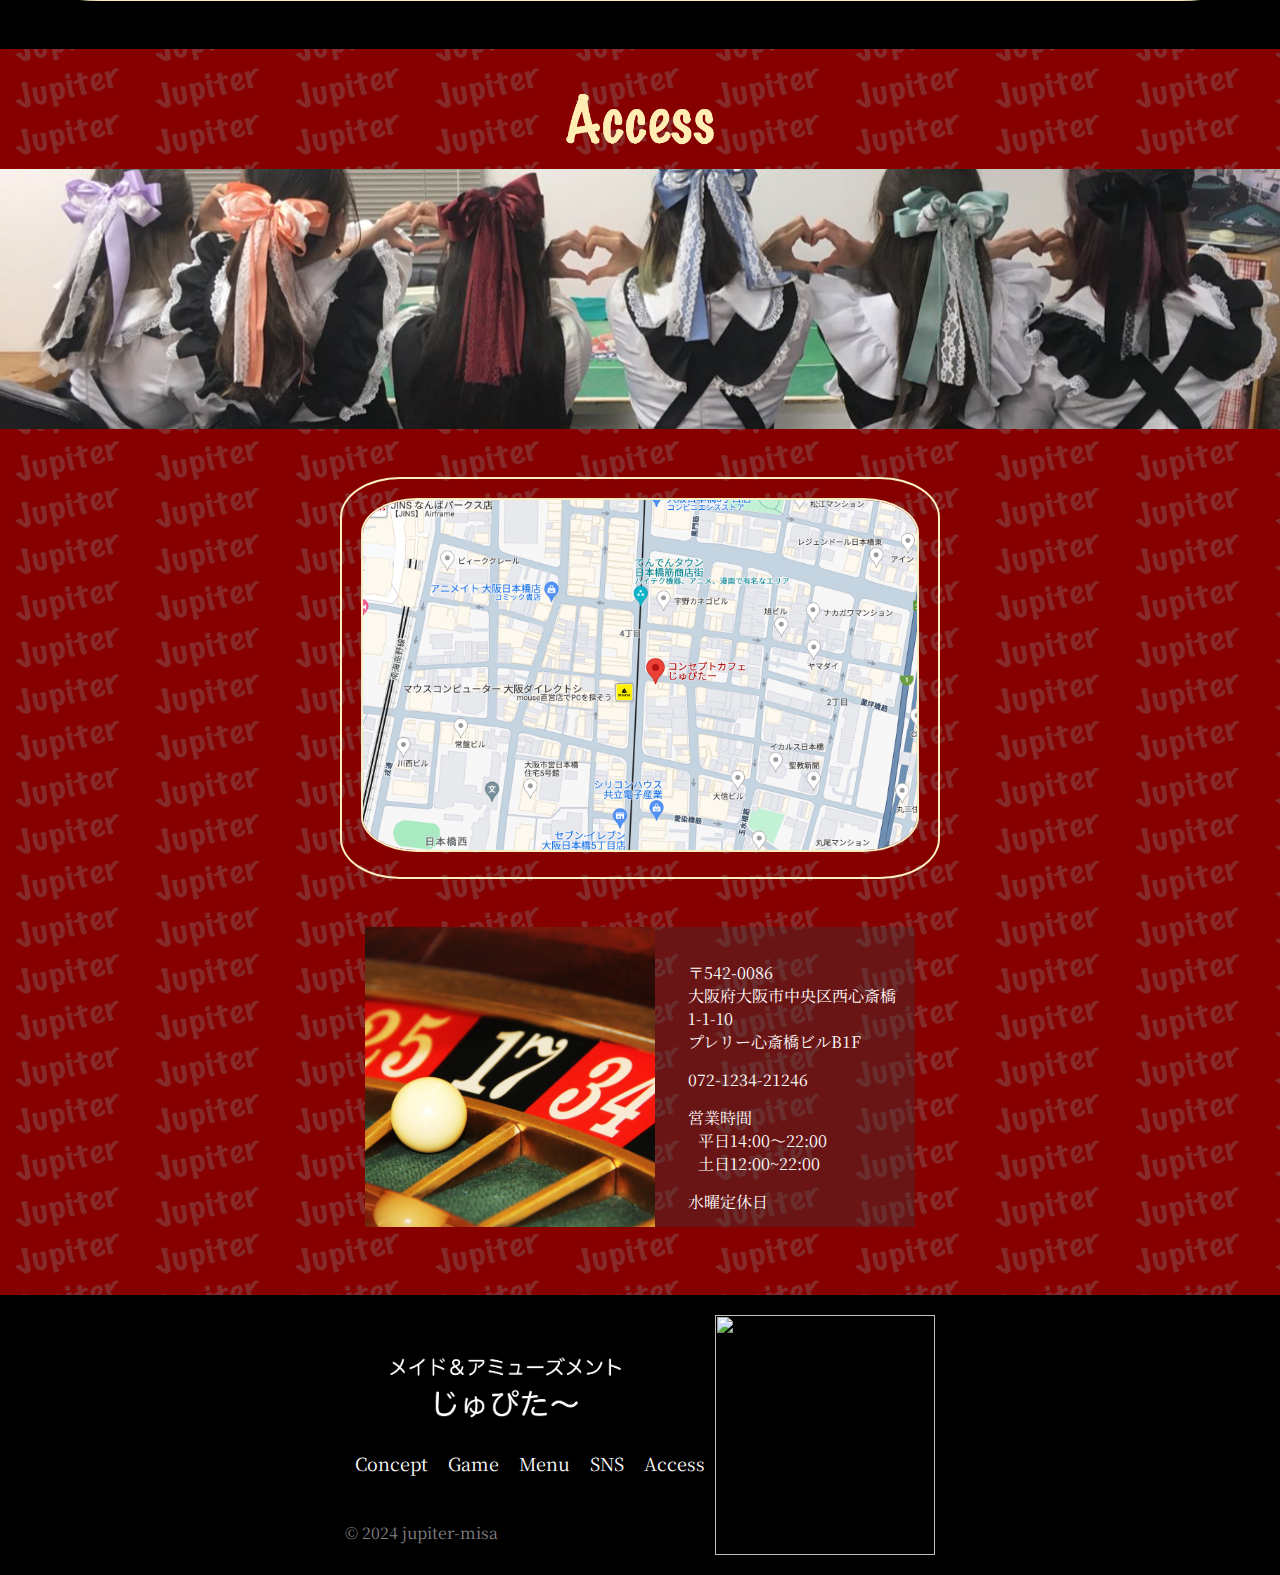
==== commit de0f8e33: "Update index.html" ====
--- a/index.html
+++ b/index.html
@@ -368,9 +368,9 @@
         </div>
         <div class="access-contents">
           <div class="access-map" onclick="redirectToURL()">
-            <iframe src="https://www.google.com/maps/embed?pb=!1m18!1m12!1m3!1d3281.806631156342!2d135.50384201511605!3d34.65958608044506!2m3!1f0!2f0!3f0!3m2!1i1024!2i768!4f13.1!3m3!1m2!1s0x6000e767fdd40cbf%3A0xcb846ecc458a214d!2z44CSNTU2LTAwMDUg5aSn6Ziq5bqc5aSn6Ziq5biC5rWq6YCf5Yy65pel5pys5qmL77yU5LiB55uu77yX4oiS77yS77yWIOODr-ODs-ODgOODvDPjg5Pjg6sgNGY!5e0!3m2!1sja!2sjp!4v1678779940570!5m2!1sja!2sjp" width="100%" height="100%" style="border:0;" allowfullscreen="" loading="lazy" referrerpolicy="no-referrer-when-downgrade"></iframe>
-          <!-- <img src="./img/access-map.png"> -->
-          </div>
+            <a href="https://www.google.com/maps/place/%E3%82%B3%E3%83%B3%E3%82%BB%E3%83%97%E3%83%88%E3%82%AB%E3%83%95%E3%82%A7%E3%81%98%E3%82%85%E3%81%B4%E3%81%9F%E3%83%BC/@34.6596178,135.5034947,17z/data=!3m2!4b1!5s0x6000e767fdd6a225:0x6b6d3321b6b68292!4m6!3m5!1s0x6000e767ff200fad:0xc02125bcd33fc768!8m2!3d34.6596134!4d135.5060696!16s%2Fg%2F1tfsmwsg?hl=ja&entry=ttu">
+              <img src="./img/access-map.png">
+            </a>          </div>
           <div class="access-info">
             <div class="access-info-image">
               <img src="./img/access-info-image.jpg" alt="">
@@ -457,8 +457,6 @@
     <script src="https://code.jquery.com/jquery-3.5.1.min.js"></script>
     <script src="js/app.js"></script>
     <script src="hum.js"></script>
-    <script src="redirect.js"></script>
-
 
 </body>
 </html>
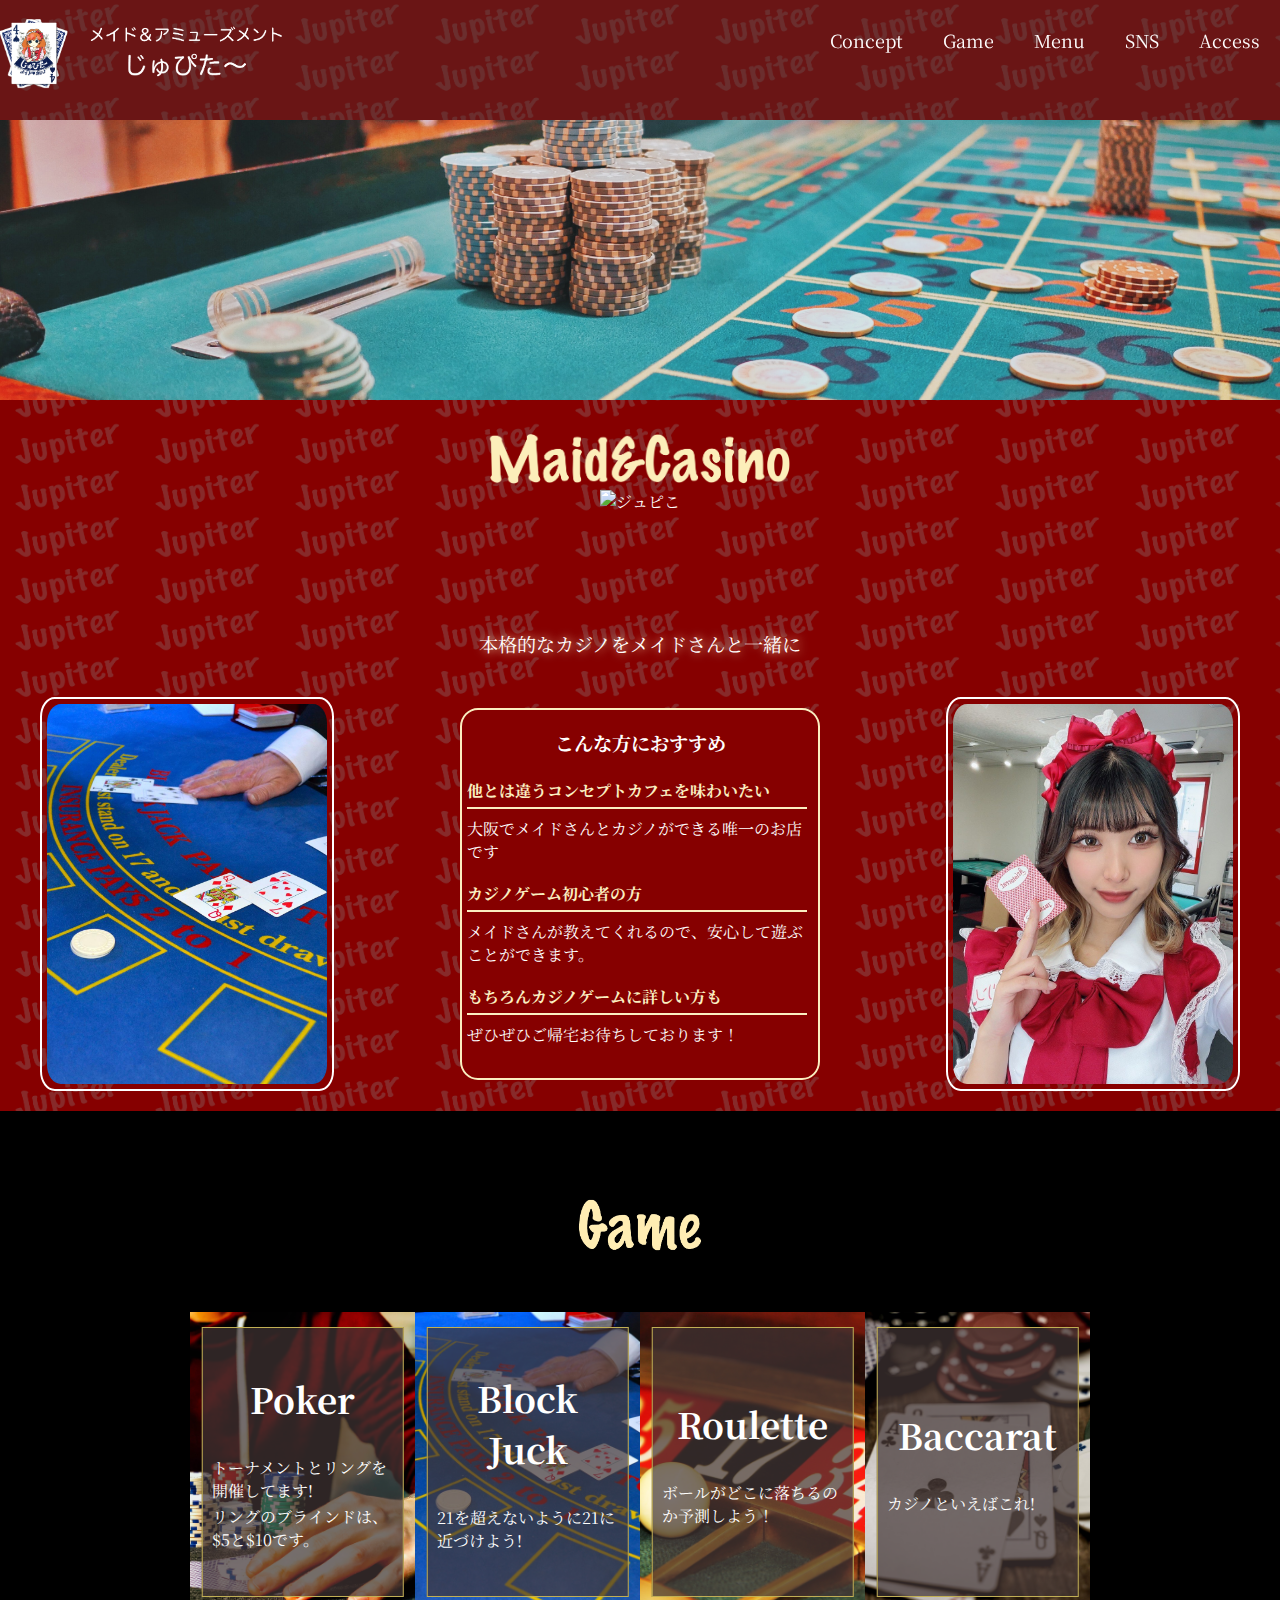
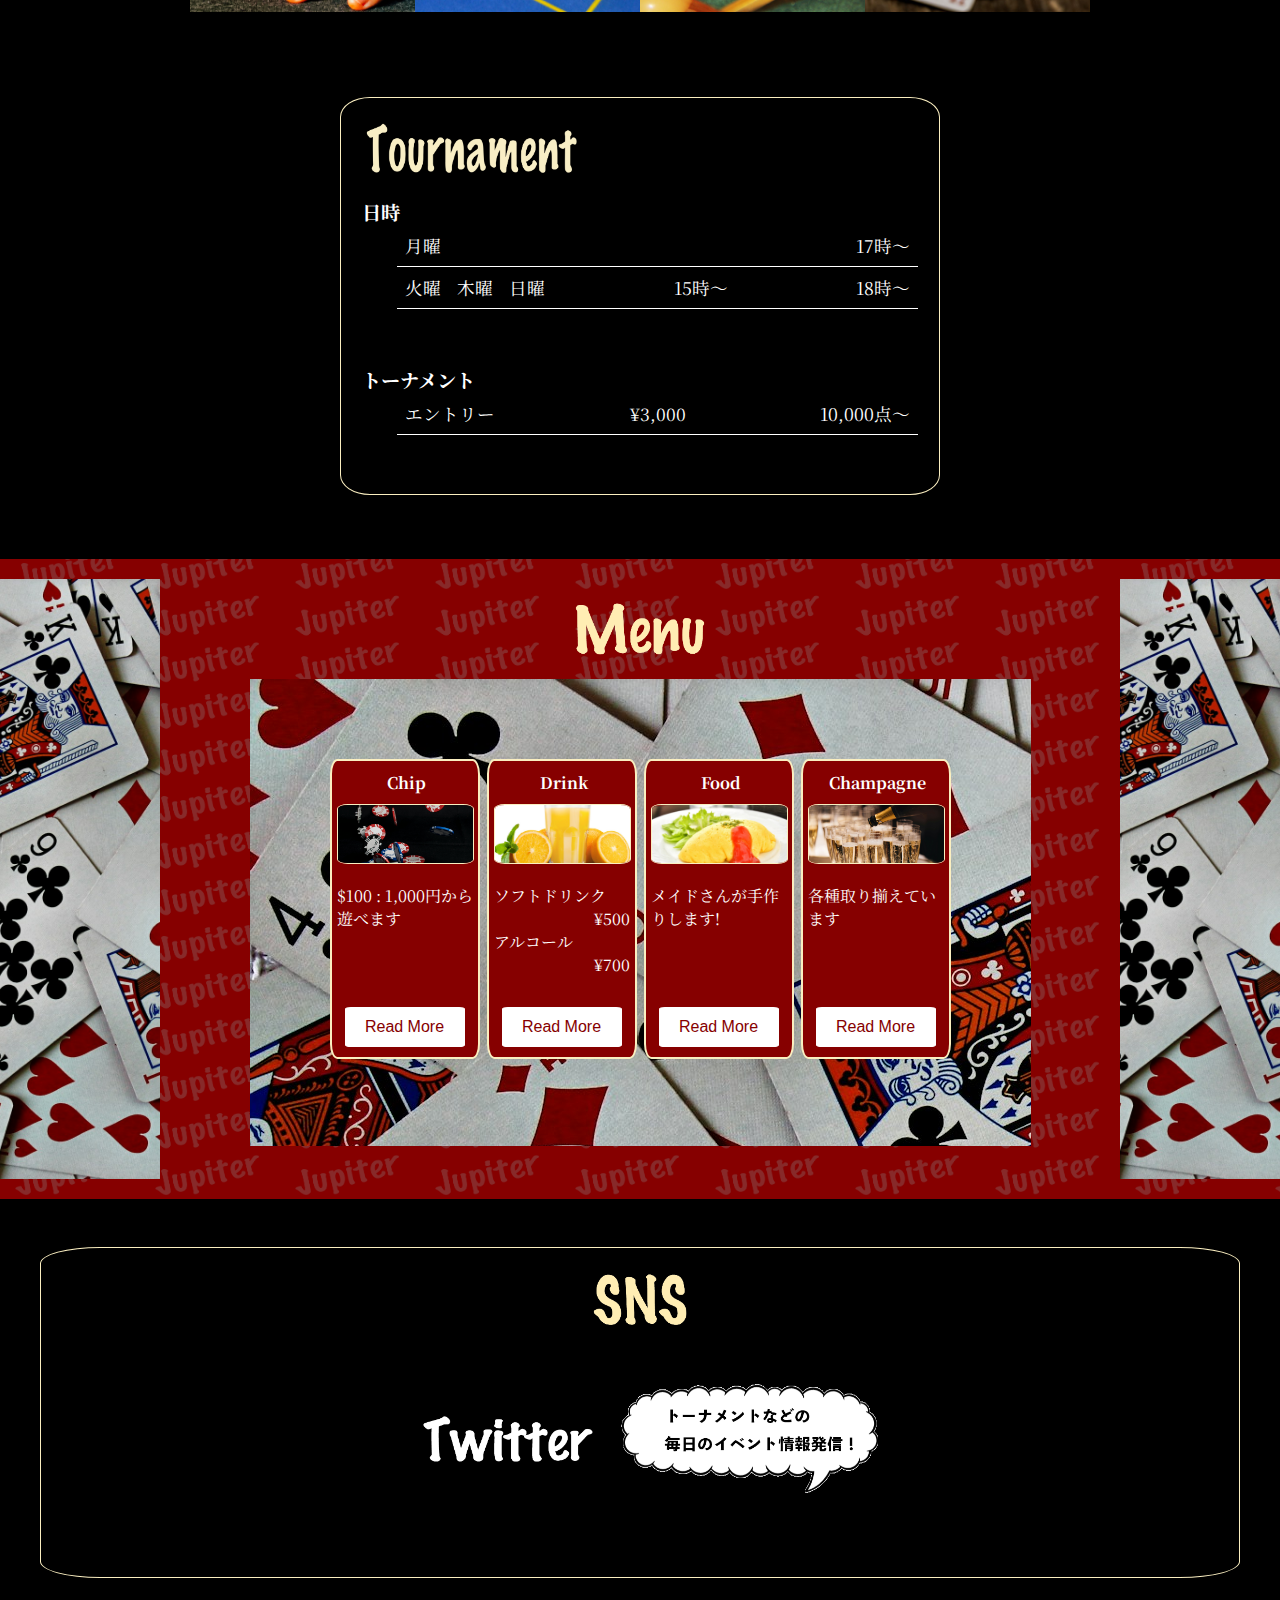
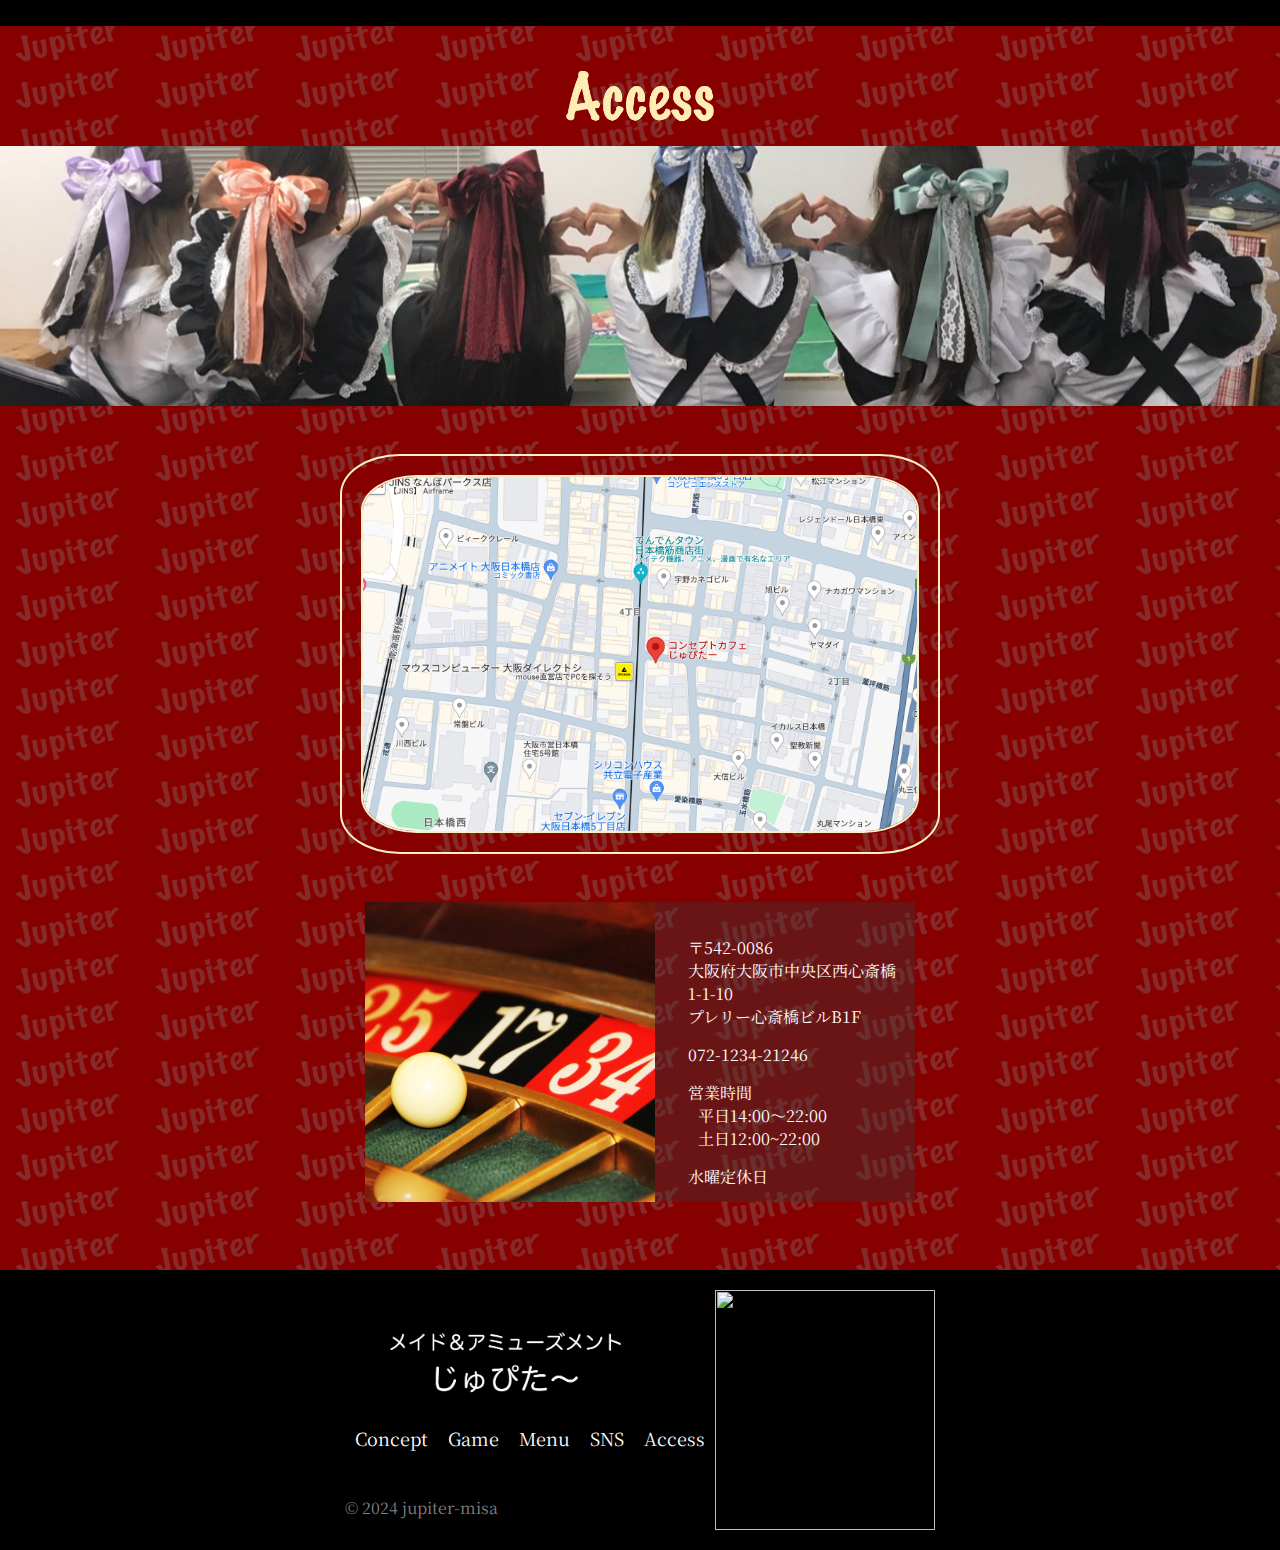
==== commit 5d193df2: "Update index.html" ====
--- a/index.html
+++ b/index.html
@@ -348,7 +348,7 @@
                 </div>
               </div>
               <div class="sns-timeline">
-                <a class="twitter-timeline" href="https://twitter.com/mc_jupiter?ref_src=twsrc%5Etfw%7Ctwcamp%5Eembeddedtimeline%7Ctwterm%5Escreen-name%3Amc_jupiter%7Ctwcon%5Es1_c1" data-height="400px">Tweets by mc_jupiter</a> <script async src="https://platform.twitter.com/widgets.js" charset="utf-8"></script>
+<!--                 <a class="twitter-timeline" href="https://twitter.com/mc_jupiter?ref_src=twsrc%5Etfw%7Ctwcamp%5Eembeddedtimeline%7Ctwterm%5Escreen-name%3Amc_jupiter%7Ctwcon%5Es1_c1" data-height="400px">Tweets by mc_jupiter</a> <script async src="https://platform.twitter.com/widgets.js" charset="utf-8"></script> -->
                 <!-- <a class="twitter-timeline" href="https://twitter.com/mc_jupiter?ref_src=twsrc%5Etfw%7Ctwcamp%5Eembeddedtimeline%7Ctwterm%5Escreen-name%3Amc_jupiter%7Ctwcon%5Es1_c1"  data-height="400px">Tweets by mc_jupiter</a> <script async src="https://platform.twitter.com/widgets.js" charset="utf-8"></script> -->
                 <!-- <a class="twitter-timeline" href="https://twitter.com/mc_jupiter?ref_src=twsrc%5Etfw"  data-height="400px">Tweets by mc_jupiter</a> <script async src="https://platform.twitter.com/widgets.js" charset="utf-8"></script> -->
               </div>
--- a/css/styles.css
+++ b/css/styles.css
@@ -692,7 +692,7 @@
   border-radius: 10%;
   width:600px;
   margin: 3rem auto;
-  /* height: 400px; */
+  height: 400px;
 }
 
 .access-map img {
@@ -702,11 +702,6 @@
   border-radius: 10%;
   border: 2px solid var(--fontSubColor);
 
-}
-
-.access-map iframe {
-  height:400px;
-  border-radius: 10%;
 }
 
 .access-info {
@@ -991,12 +986,10 @@
 
   .access-map {
     width:90%;
+    height:250px;
+
   }
   
-  .access-map iframe{
-    height:250px;
-  }
-
   .access-info-image {
     margin: 0 auto;
     margin-bottom: 1.4rem;
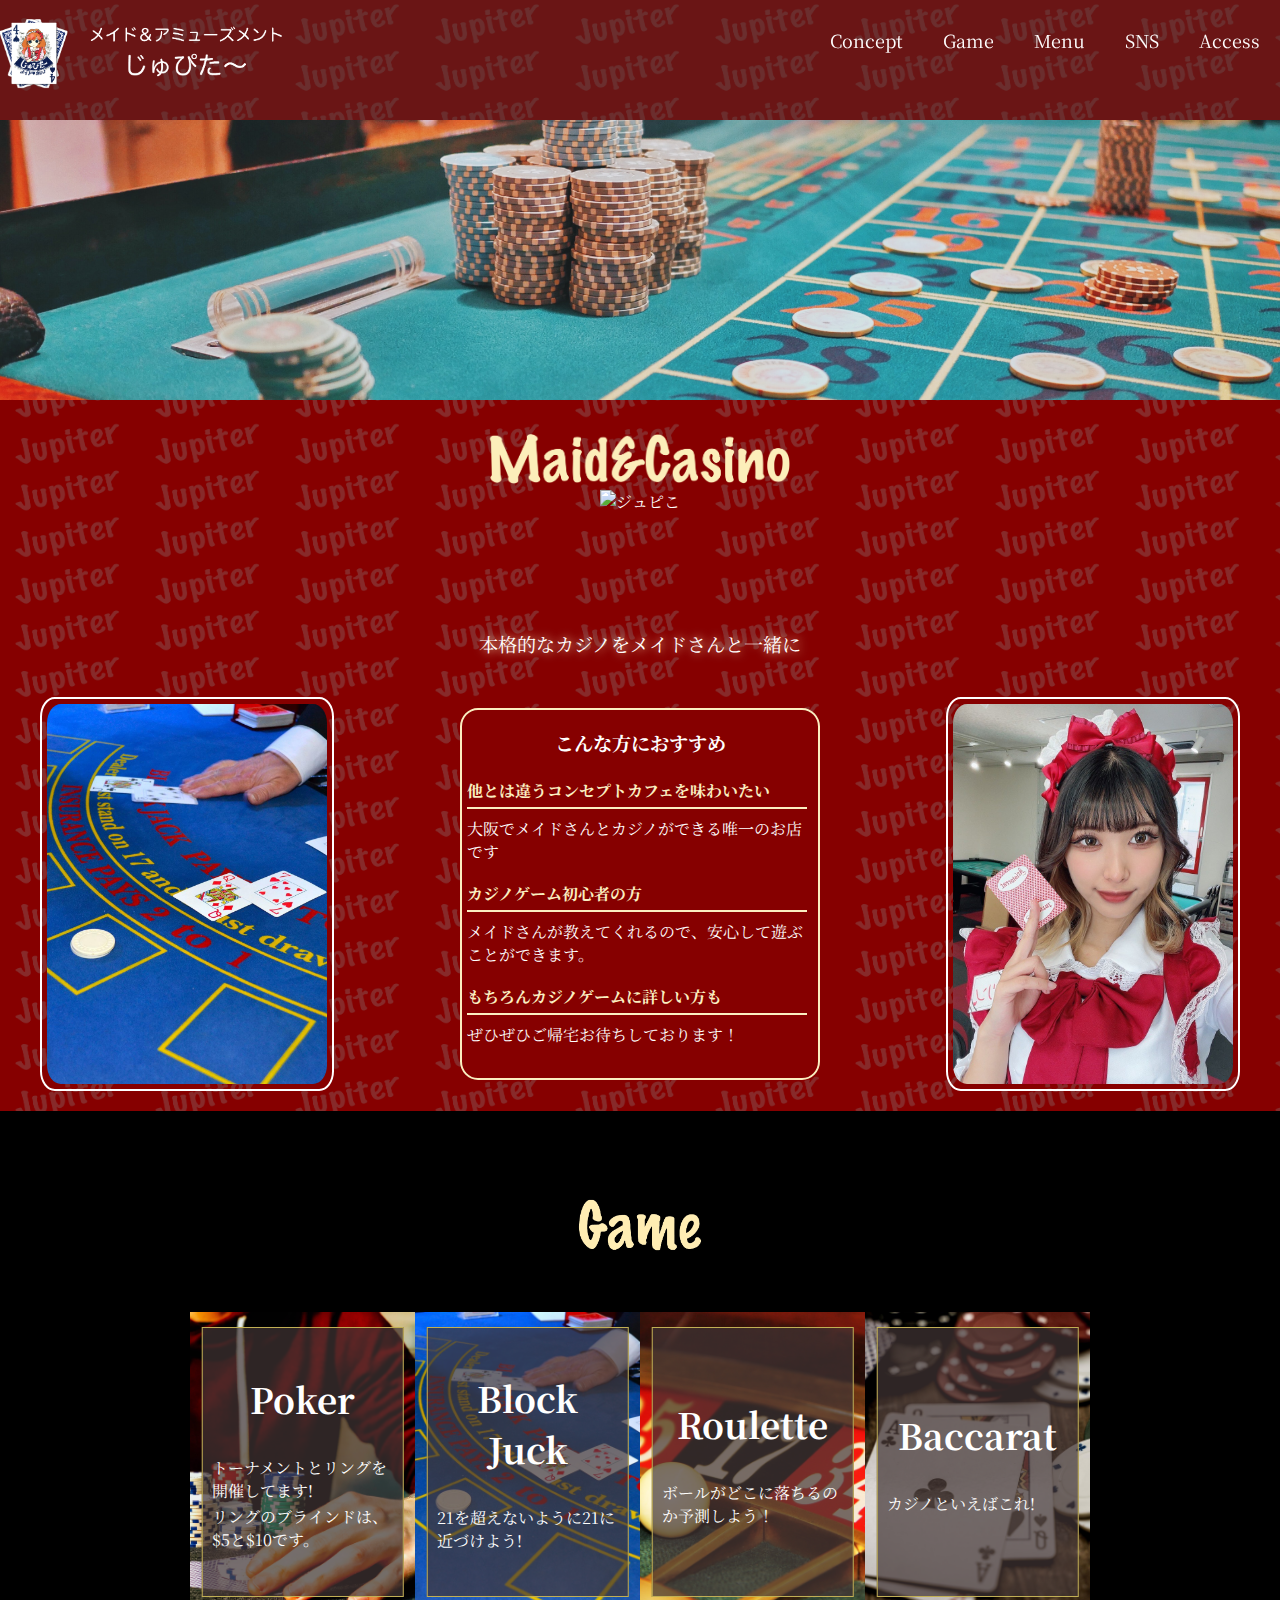
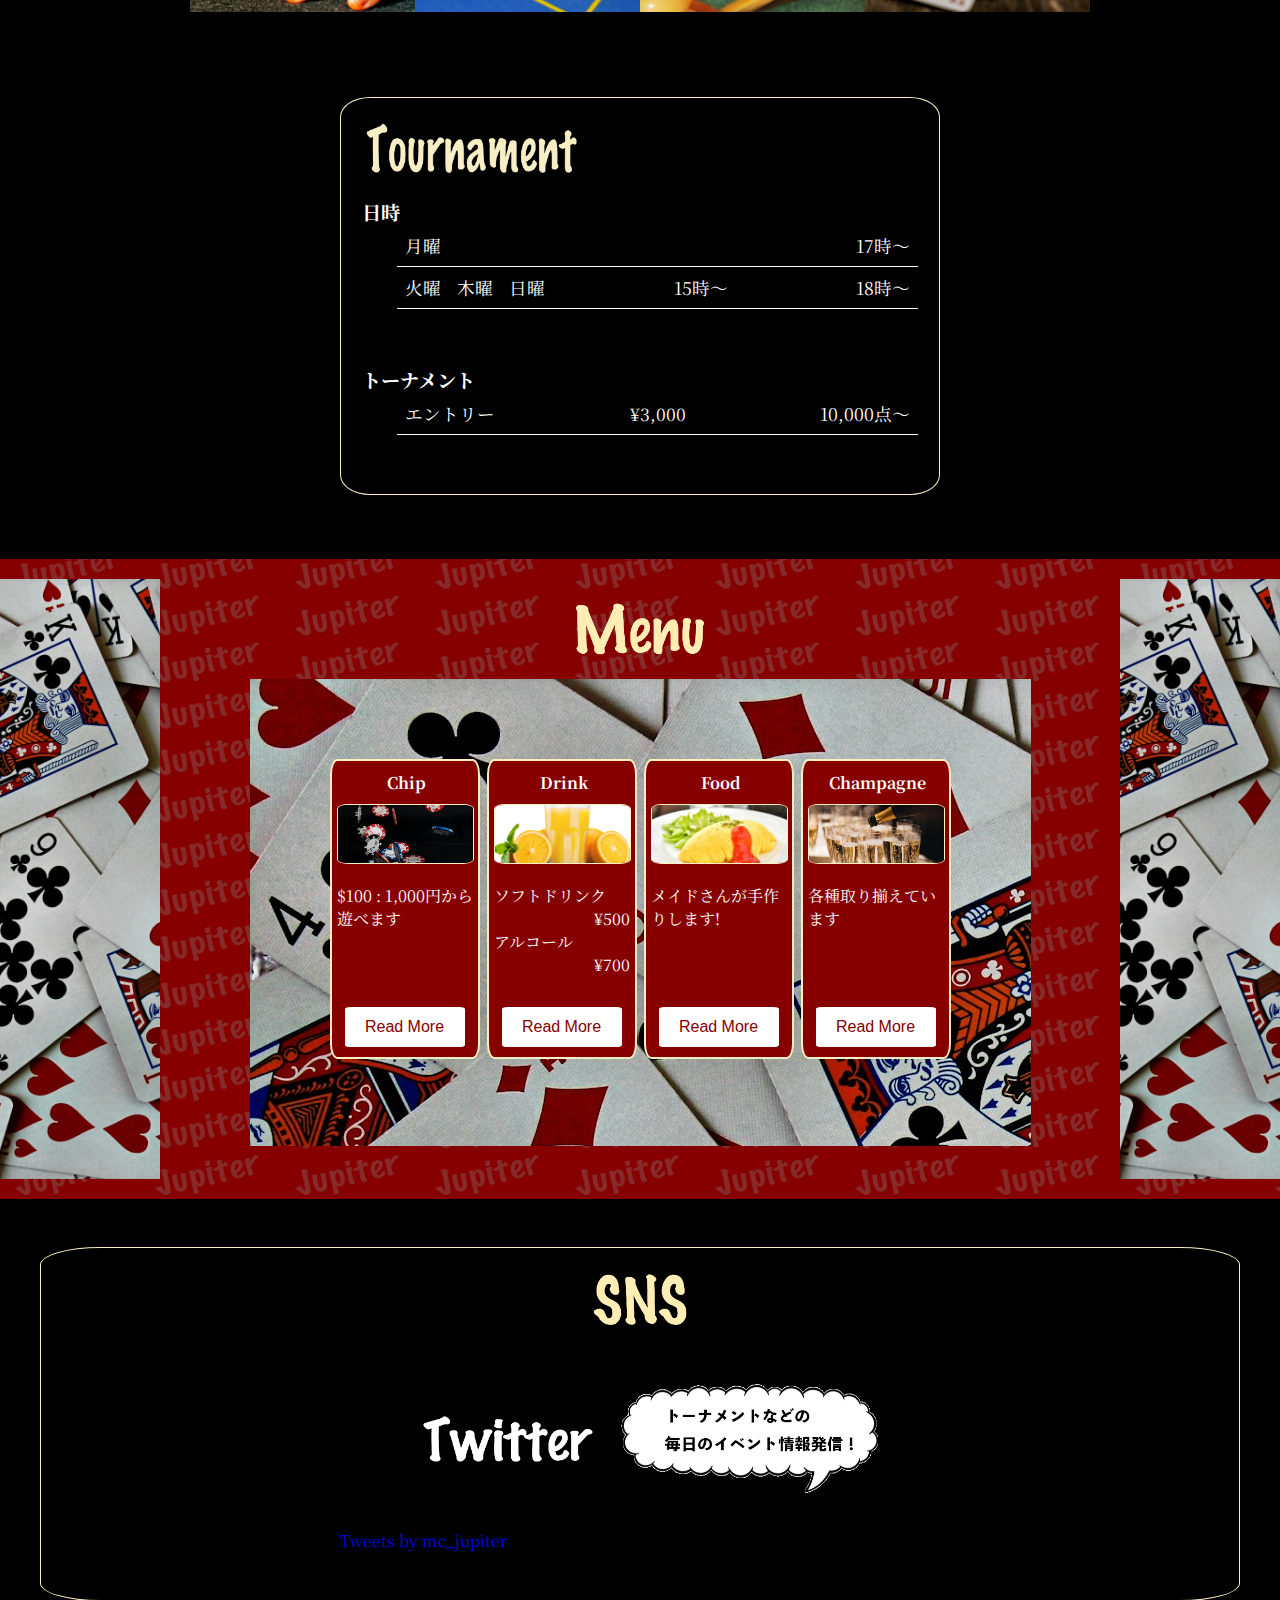
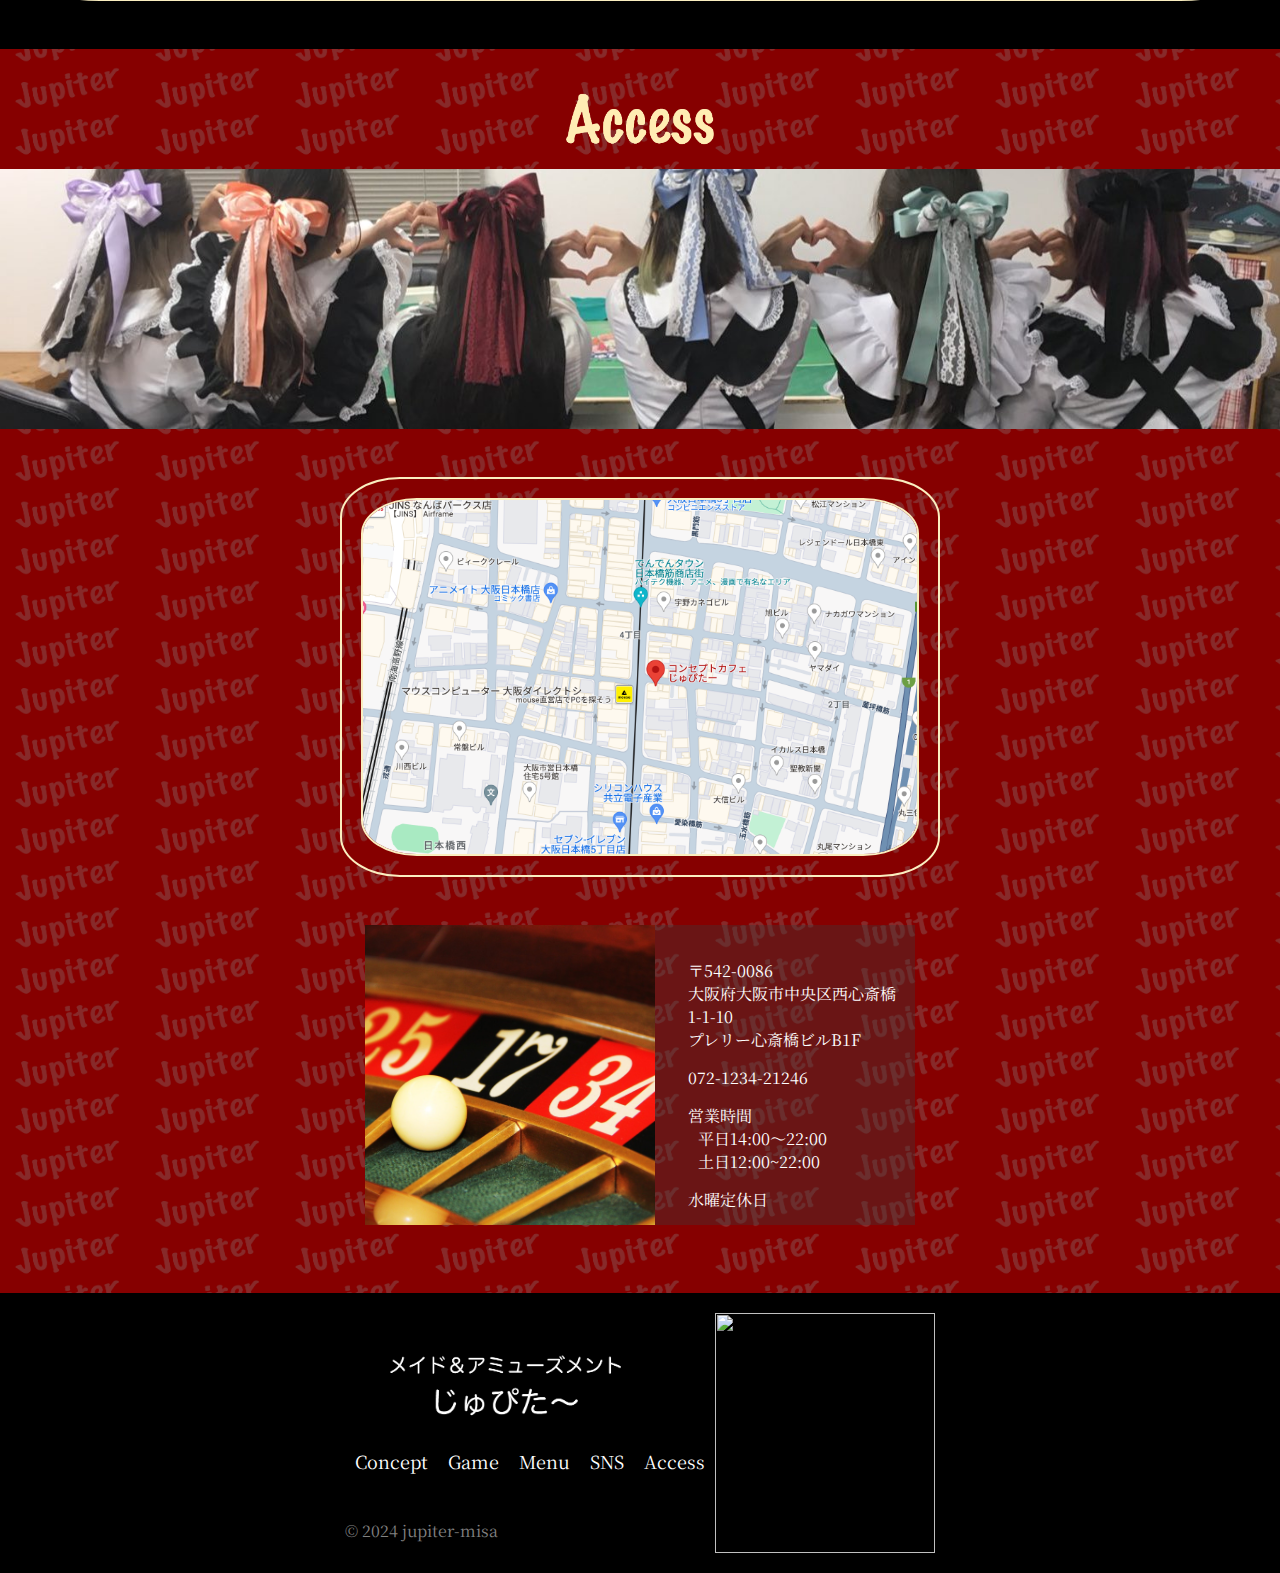
==== commit b1543e5f: "Update index.html" ====
--- a/index.html
+++ b/index.html
@@ -348,7 +348,7 @@
                 </div>
               </div>
               <div class="sns-timeline">
-<!--                 <a class="twitter-timeline" href="https://twitter.com/mc_jupiter?ref_src=twsrc%5Etfw%7Ctwcamp%5Eembeddedtimeline%7Ctwterm%5Escreen-name%3Amc_jupiter%7Ctwcon%5Es1_c1" data-height="400px">Tweets by mc_jupiter</a> <script async src="https://platform.twitter.com/widgets.js" charset="utf-8"></script> -->
+                <a class="twitter-timeline" href="https://twitter.com/mc_jupiter?ref_src=twsrc%5Etfw%7Ctwcamp%5Eembeddedtimeline%7Ctwterm%5Escreen-name%3Amc_jupiter%7Ctwcon%5Es1_c1" data-height="400px">Tweets by mc_jupiter</a> <script async src="https://platform.twitter.com/widgets.js" charset="utf-8"></script>
                 <!-- <a class="twitter-timeline" href="https://twitter.com/mc_jupiter?ref_src=twsrc%5Etfw%7Ctwcamp%5Eembeddedtimeline%7Ctwterm%5Escreen-name%3Amc_jupiter%7Ctwcon%5Es1_c1"  data-height="400px">Tweets by mc_jupiter</a> <script async src="https://platform.twitter.com/widgets.js" charset="utf-8"></script> -->
                 <!-- <a class="twitter-timeline" href="https://twitter.com/mc_jupiter?ref_src=twsrc%5Etfw"  data-height="400px">Tweets by mc_jupiter</a> <script async src="https://platform.twitter.com/widgets.js" charset="utf-8"></script> -->
               </div>
